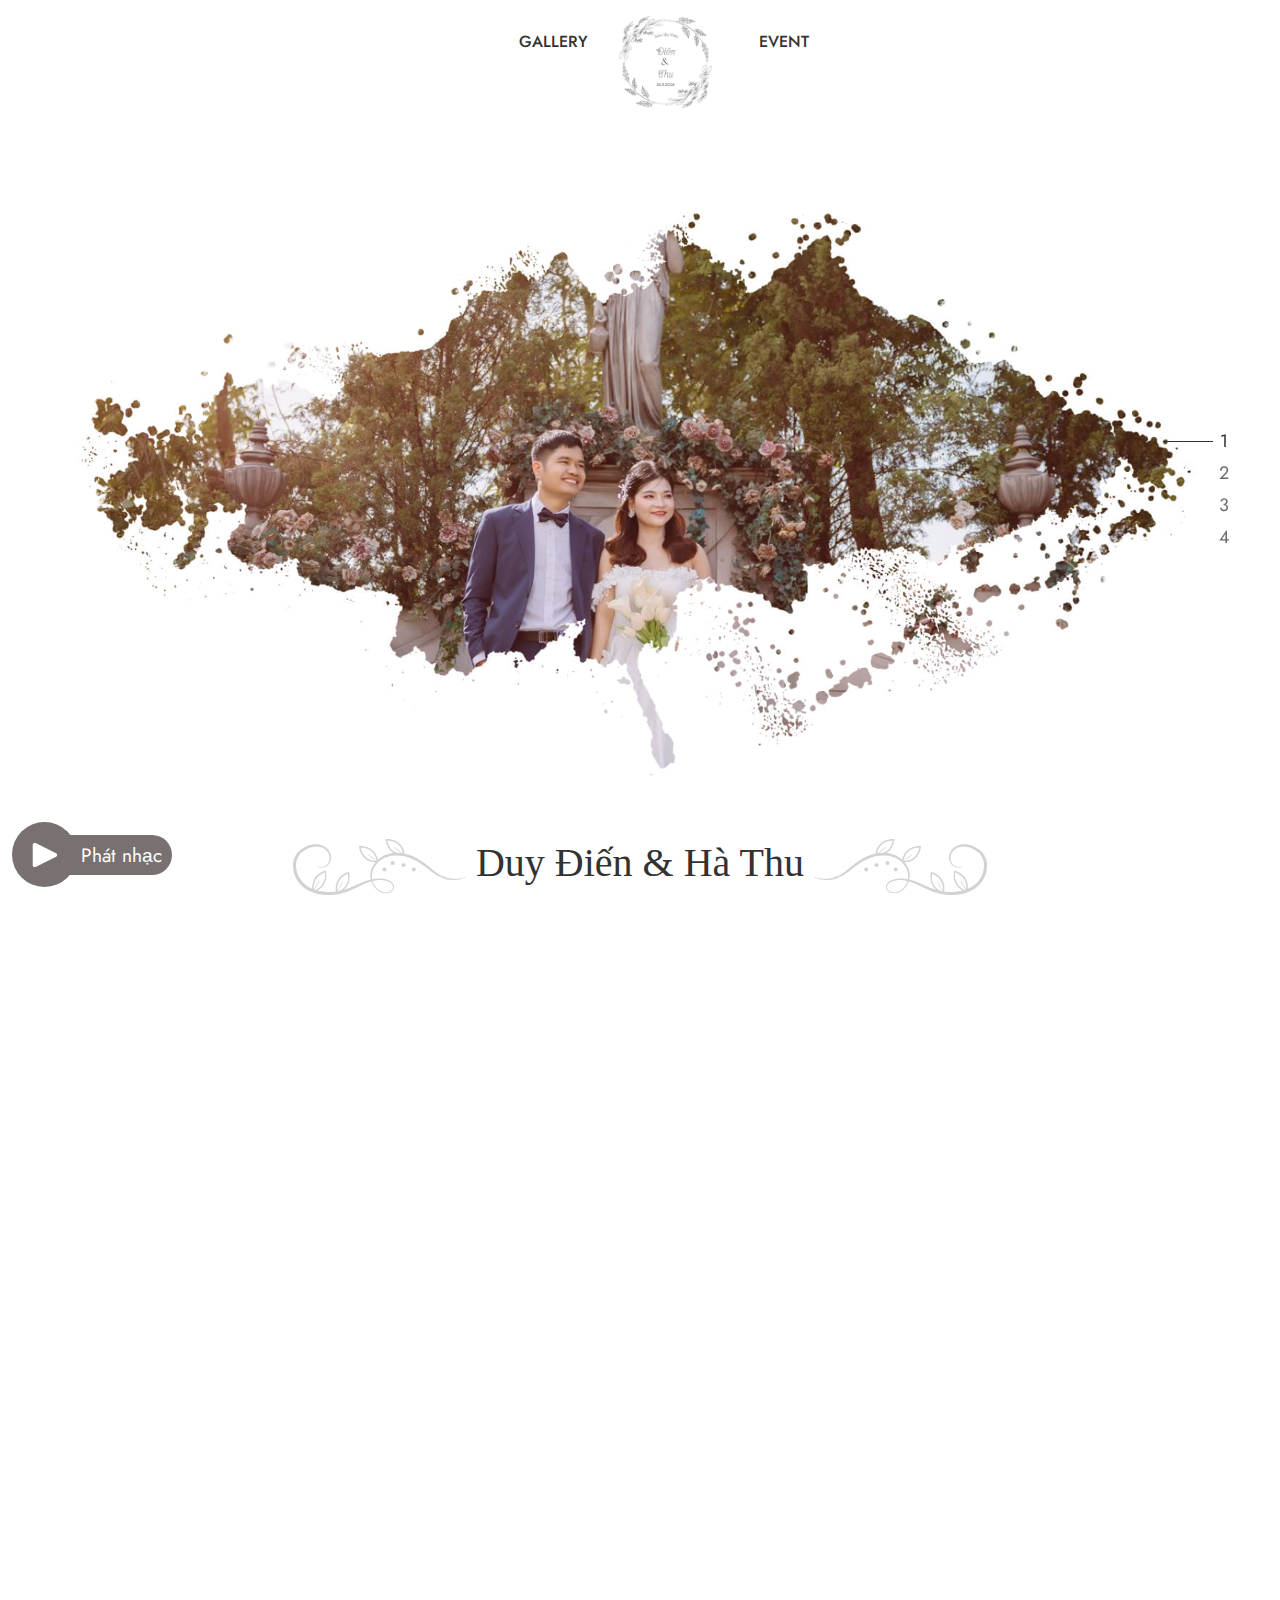
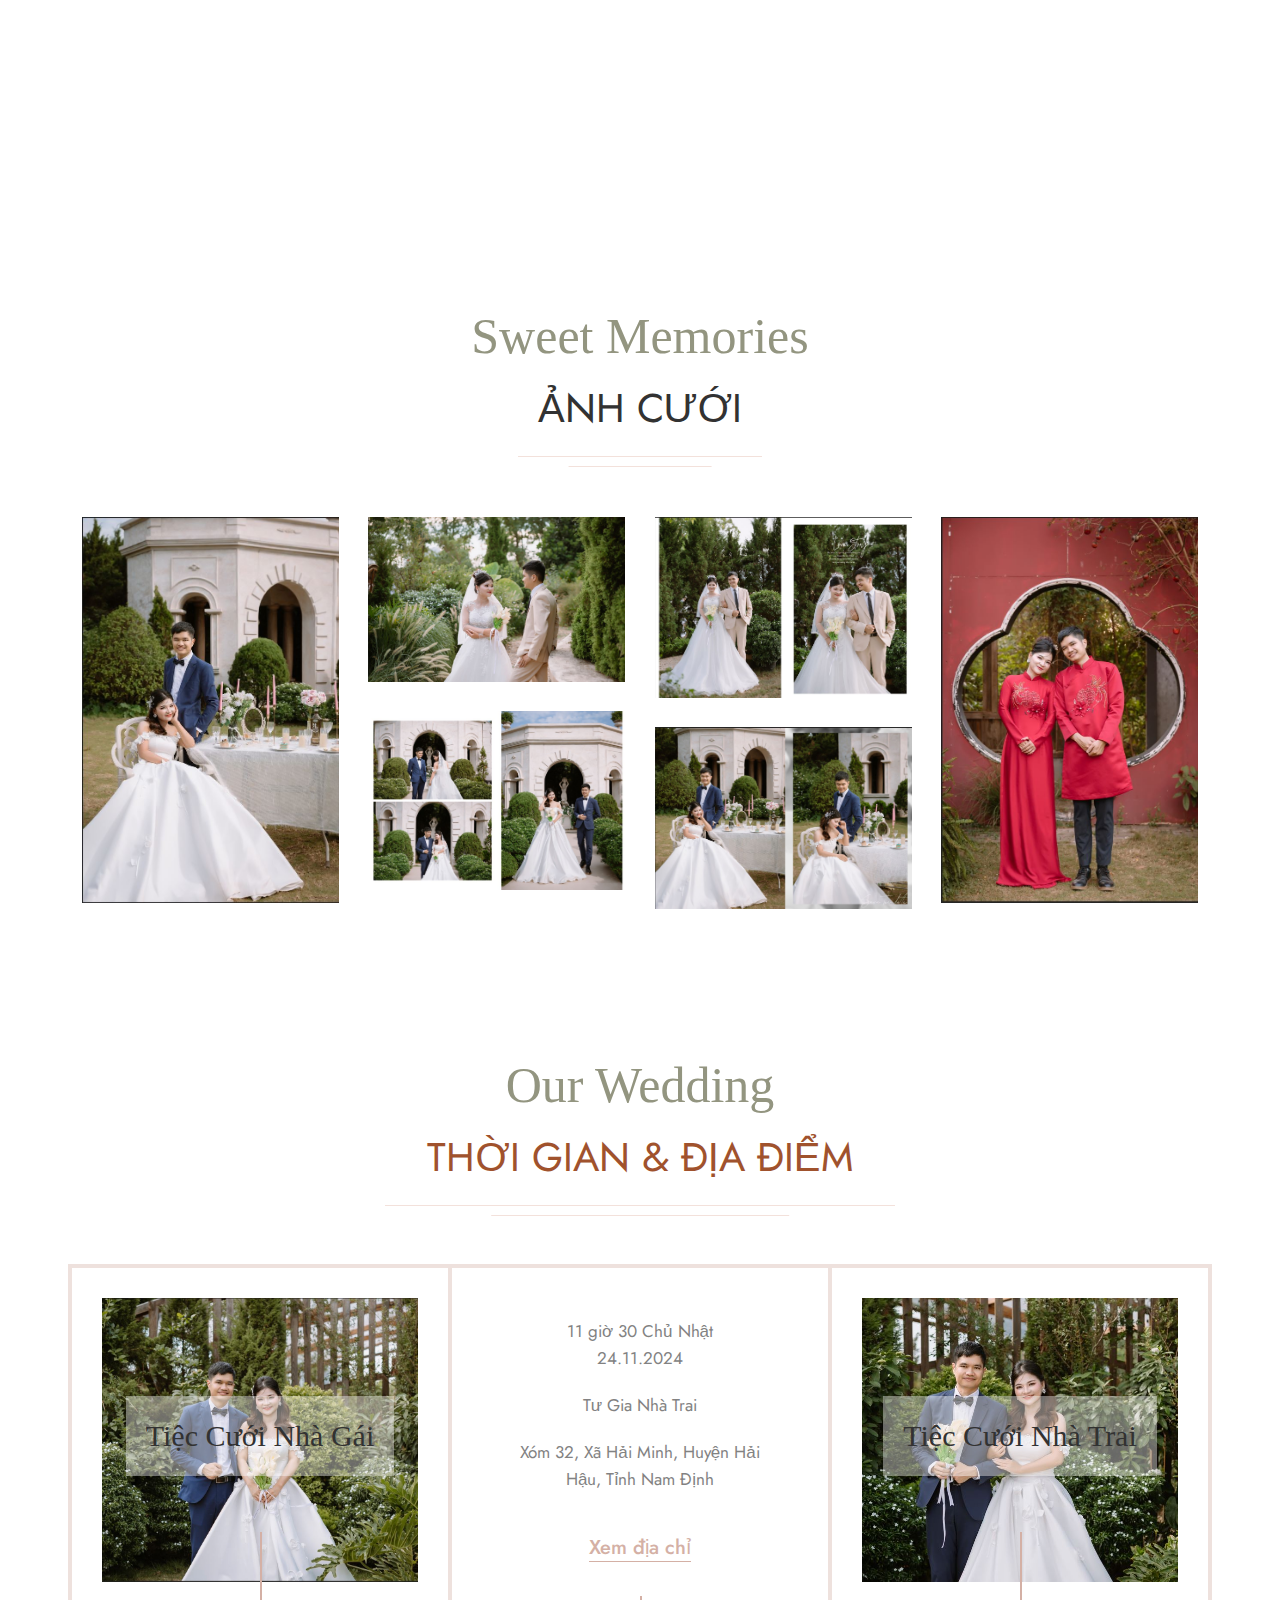
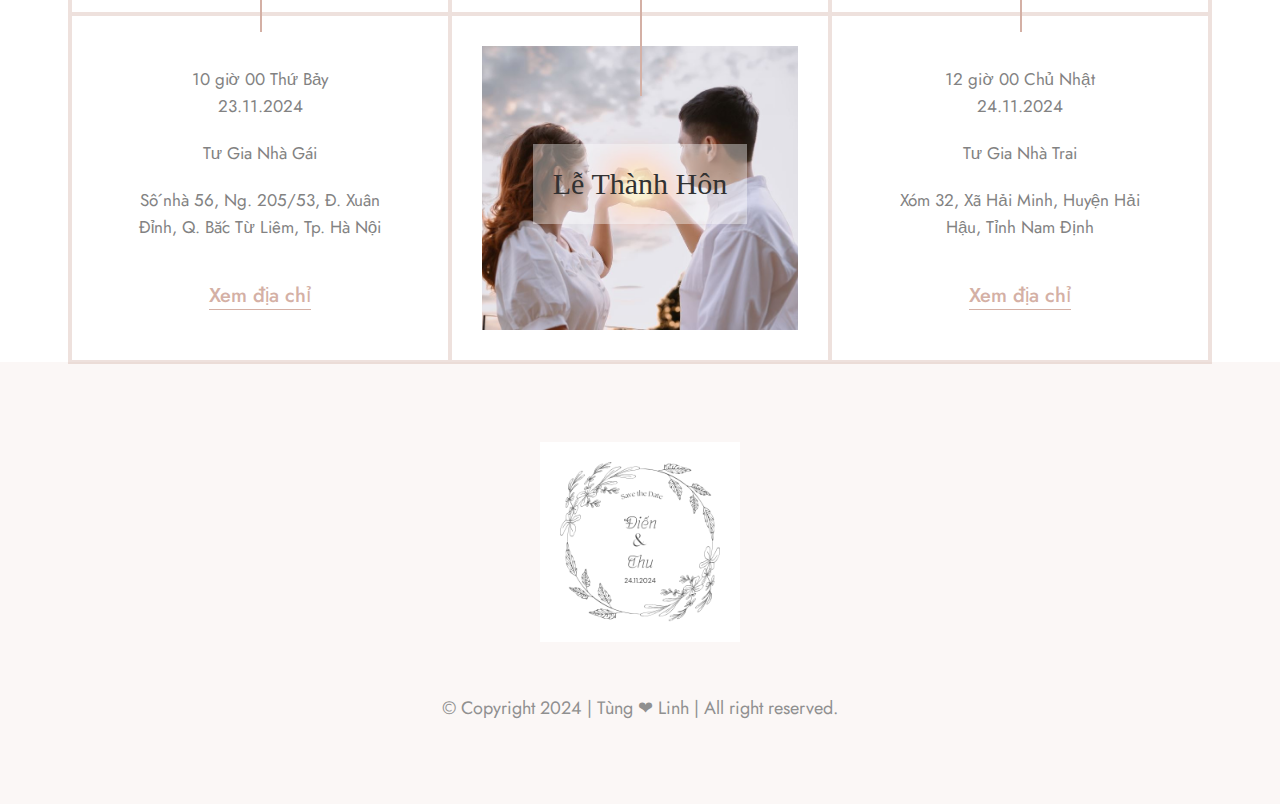
==== index.html @ 9685ce6e "first commit" ====
<!DOCTYPE html>
<html lang="en">
<head>
    <meta charset="utf-8">
    <meta http-equiv="X-UA-Compatible" content="IE=edge">
    <meta name="viewport" content="width=device-width, initial-scale=1">
    <link rel="shortcut icon" type="image/png" href="assets/images/favicon.png">
    <meta property="og:locale" content="vi_VN" />
    <meta property="og:type" content="article" />
    <meta property="og:title" content="Thu 💕 Điến" />
    <meta property="og:url" content="https://thudien.online" />
    <meta property="og:site_name" content="Thu 💕 Điến" />
    <meta property="og:image:width" content="400" />
    <meta property="og:image:height" content="400" />
    <title>Thu 💕 Điến</title>
    <link href="assets/css/themify-icons.css" rel="stylesheet">
    <link href="assets/css/font-awesome.min.css" rel="stylesheet">
    <link href="assets/css/flaticon.css" rel="stylesheet">
    <link href="assets/css/magnific-popup.css" rel="stylesheet">
    <link href="assets/css/bootstrap.min.css" rel="stylesheet">
    <link href="assets/css/animate.css" rel="stylesheet">
    <link href="assets/css/owl.carousel.css" rel="stylesheet">
    <link href="assets/css/owl.theme.css" rel="stylesheet">
    <link href="assets/css/slick.css" rel="stylesheet">
    <link href="assets/css/slick-theme.css" rel="stylesheet">
    <link href="assets/css/swiper.min.css" rel="stylesheet">
    <link href="assets/css/nice-select.css" rel="stylesheet">
    <link href="assets/css/owl.transitions.css" rel="stylesheet">
    <link href="assets/css/jquery.fancybox.css" rel="stylesheet">
    <link href="assets/css/odometer-theme-default.css" rel="stylesheet">
    <link href="assets/css/jquery-ui.css" rel="stylesheet">
    <link href="assets/sass/style.css" rel="stylesheet">
    <style>
        /* Thiết lập giao diện cho nút tạm dừng và play */
        .tdk-music {
            position: fixed;
            z-index: 99999;
            left: 0;
            bottom: 0;
            width: 90px;
            height: 90px;
        }
        .tdk-music svg {
            fill: white;
            position: absolute;
            top: calc(50% - 20px);
            left: calc(50% - 20px);
            width: 40px;
            height: 40px;
        }
        .tdk-bg-player {
            width: 65px;
            height: 65px;
            top: 12px;
            left: 12px;
            position: absolute;
            box-shadow: 0 0 0 0 #c31d1d;
            background-color: rgba(121, 113, 113, 1.0);
            border-radius: 50%;
            border: 2px solid transparent;
            transition: all .5s;
            transform-origin: 50% 50%;
        }
        .tdk-player-text {
            color: white;
            white-space: nowrap;
            position: absolute;
            top: 25px;
            left: 21px;
            height: 40px;
            line-height: 40px;
            background-color: rgba(121, 113, 113, 1.0);
            padding: 0 10px 0 60px;
            border-radius: 30px;
        }
        .tdk-music .tdk-icon-pause {
            display: none;
        }
        .tdk-music.playing .tdk-bg-player {
            animation: zoom 1.3s infinite;
        }
        .tdk-music.playing .tdk-icon-play {
            display: none;
        }
        .tdk-music.playing .tdk-icon-pause {
            display: inline;
        }

        @keyframes zoom {
            0% {
                transform: scale(0.9);
            }
            70% {
                transform: scale(1);
                box-shadow: 0 0 0 15px transparent;
            }
            100% {
                transform: scale(0.9);
                box-shadow: 0 0 0 0 transparent;
            }
        }
    </style>


    <!-- Nút tạm dừng và play là hình ảnh SVG -->
    <div class="tdk-music" onclick="toggleMusic()">
        <div class="tdk-bg-player"></div>
        <div class="tdk-player-text">Phát nhạc</div>
        <svg xmlns="http://www.w3.org/2000/svg" class="tdk-icon-play" width="26" height="26" viewBox="0 0 26 26">
            <path d="M20.208,11.857L6.902,5.26C6.499,5.057,6.018,5.079,5.634,5.312c-0.386,0.232-0.619,0.646-0.619,1.09V19.6 c0,0.443,0.233,0.856,0.619,1.089c0.208,0.126,0.444,0.19,0.683,0.19c0.201,0,0.401-0.046,0.586-0.138l13.306-6.599 c0.438-0.218,0.716-0.658,0.716-1.143S20.646,12.075,20.208,11.857z"></path>
        </svg>
        <svg xmlns="http://www.w3.org/2000/svg" class="tdk-icon-pause" width="26" height="26" viewBox="0 0 26 26">
            <path d="M 7 5 C 6.449 5 6 5.449 6 6 L 6 20 C 6 20.551 6.449 21 7 21 L 10 21 C 10.551 21 11 20.551 11 20 L 11 6 C 11 5.449 10.551 5 10 5 L 7 5 z M 16 5 C 15.449 5 15 5.449 15 6 L 15 20 C 15 20.551 15.449 21 16 21 L 19 21 C 19.551 21 20 20.551 20 20 L 20 6 C 20 5.449 19.551 5 19 5 L 16 5 z"></path>
        </svg>
    </div>

    <!-- Trình phát nhạc được ẩn -->
    <audio id="musicPlayer" loop="true" allow="autoplay" autoplay="true" src="https://bachlong-trading.com/wp-content/uploads/2024/05/EM-DONG-Y-I-DO-DUC-PHUC-x-911-x-KHAC-HUNG-1ST-LIVE-STAGE.mp3"></audio>

    <script>
        var musicPlayer = document.getElementById("musicPlayer");
        var playPauseButton = document.querySelector(".tdk-music");
        var isPlaying = false; // Ban đầu là không đang phát

        // Hàm để bật hoặc tạm dừng trình phát nhạc và thay đổi hình ảnh của nút
        function toggleMusic() {
            if (isPlaying) {
                musicPlayer.pause();
                playPauseButton.classList.remove("playing");
            } else {
                musicPlayer.play();
                playPauseButton.classList.add("playing");
            }
            isPlaying = !isPlaying; // Chuyển trạng thái đang phát hoặc tạm dừng
        }
    </script>
    <!-- <script>
        // Đặt hàm toggleMusic() vào hàm setTimeout() để chạy sau 3 giây
        setTimeout(function() {
            toggleMusic();
        }, 3000);
    </script> -->
</head>

<body>

    <!-- start page-wrapper -->
    <div class="page-wrapper">
        <!-- start preloader -->
        <div class="preloader">
            <div class="vertical-centered-box">
                <div class="content">
                    <div class="loader-circle"></div>
                    <div class="loader-line-mask">
                        <div class="loader-line"></div>
                    </div>
                    <img src="assets/images/preloader.svg" alt="">
                </div>
            </div>
        </div>
        <!-- end preloader -->
        <!-- Start header -->
        <header id="header">
            <div class="wpo-site-header wpo-header-style-1" id="sticky-header">
                <nav class="navigation navbar navbar-expand-lg navbar-light">
                    <div class="container-fluid">
                        <div class="row align-items-center">
                            <div class="col-md-5 col-5 d-lg-none d-block">
                                <div class="mobail-menu">
                                    <button type="button" class="navbar-toggler open-btn">
                                        <span class="sr-only">Toggle navigation</span>
                                        <span class="icon-bar first-angle"></span>
                                        <span class="icon-bar middle-angle"></span>
                                        <span class="icon-bar last-angle"></span>
                                    </button>
                                </div>
                            </div>
                            <div class="col-lg-2 col-md-6 col-6 d-lg-block d-none">
                                
                            </div>
                            <div class="col-md-7 col-7 d-lg-none dl-block">
                                <div class="navbar-header">
                                    <a class="navbar-brand" href="invitation.html"><img src="assets/images/logo.png" alt="Thu Điến Wedding"></a>
                                </div>
                            </div>
                            <div class="col-lg-8 col-md-1 col-1">
                                <div id="navbar" class="collapse navbar-collapse navigation-holder">
                                    <button class="menu-close"><i class="ti-close"></i></button>
                                    <ul class="nav navbar-nav mb-2 mb-lg-0">
                                        <li><a href="index.html#gallery">Gallery</a></li>
                                        <li><a href="index.html#event">Event</a></li>
                                        
                                    </ul>

                                </div><!-- end of nav-collapse -->
                            </div>
                        </div>
                    </div><!-- end of container -->
                </nav>
            </div>
        </header>
        <!-- end of header -->
        <!-- start of hero -->
        <section class="wpo-hero-slider wpo-hero-style-3">
            <h2 class="hidden">some</h2>
            <div class="swiper-container">
                <div class="swiper-wrapper">
                    <div class="swiper-slide">
                        <div class="slide-inner slide-bg-image" data-background="assets/images/slider/slide-1.jpg">
                        </div> <!-- end slide-inner -->
                    </div> <!-- end swiper-slide -->

                    <div class="swiper-slide">
                        <div class="slide-inner slide-bg-image" data-background="assets/images/slider/slide-2.jpg">
                        </div> <!-- end slide-inner -->
                    </div> <!-- end swiper-slide -->

                    <div class="swiper-slide">
                        <div class="slide-inner slide-bg-image" data-background="assets/images/slider/slide-3.jpg">
                        </div> <!-- end slide-inner -->
                    </div> <!-- end swiper-slide -->

                    <div class="swiper-slide">
                        <div class="slide-inner slide-bg-image" data-background="assets/images/slider/slide-4.jpg">
                        </div> <!-- end slide-inner -->
                    </div> <!-- end swiper-slide -->
                </div>
                <!-- end swiper-wrapper -->

                <!-- swipper controls -->
                <div class="swiper-pagination"></div>
            </div>
        </section>
        <!-- end of hero slider -->
        <!-- start wpo-wedding-date -->
        <section class="wpo-wedding-date">
            <div class="container">
                <h2 class="wow fadeInUp" data-wow-duration="1000ms">
                    <span class="shape-1"><img src="assets/images/slider/shape.png" alt=""></span>
                    Duy Điến & Hà Thu
                    <span class="shape-2"><img src="assets/images/slider/shape2.png" alt=""> </span>
                </h2>
                <p class="wow fadeInUp" data-wow-duration="1200ms">Hôn lễ được tổ chức vào ngày 24 tháng 11 năm 2024</p>
                <div class="row wow fadeInUp" data-wow-duration="1400ms">
                    <div class="col col-xs-12">
                        <div class="clock-grids">
                            <div id="clock" data-date="2024/11/24 11:00"></div>
                        </div>
                    </div>
                </div>
            </div> <!-- end container -->
        </section>
        <!-- end wpo-wedding-date -->
        <!-- start couple-section -->
        <section class="wpo-couple-section section-padding" id="couple">
            <div class="container">
                <div class="couple-area clearfix">
                    <div class="row align-items-center">
                        <div class="col col-md-5 col-12">
                            <div class="couple-item wow fadeInLeftSlow" data-wow-duration="1700ms">
                                <div class="couple-img">
                                    <img src="assets/images/couple/CoDau.JPG" alt="">
                                </div>
                                <div class="couple-text">
                                    <h3>Hà Thu</h3>                                    
                                </div>
                            </div>
                        </div>
                        <div class="col col-md-2 col-12">
                            <div class="middle-couple-shape wow fadeInUp" data-wow-duration="1000ms">
                                <div class="shape">
                                    <img src="assets/images/couple/shape.png" alt="">
                                </div>
                            </div>
                        </div>
                        <div class="col col-md-5 col-12">
                            <div class="couple-item wow fadeInRightSlow" data-wow-duration="1700ms">
                                <div class="couple-img">
                                    <img src="assets/images/couple/ChuRe.JPG" alt="">
                                </div>
                                <div class="couple-text">
                                    <h3>Duy Điến</h3>                                   
                                </div>
                            </div>
                        </div>
                    </div>
                </div>
            </div> <!-- end container -->
        </section>
        <!-- end couple-section -->
        
        <!-- end story-section -->
        <!-- start wpo-portfolio-section -->
        <section class="wpo-portfolio-section-s2 pb-0 section-padding" id="gallery">
            <div class="container">
                <div class="wpo-section-title">
                    <h4><a href="https://photos.app.goo.gl/itR26jXCSneDteoV9" style="color: #939580;">Sweet Memories</a></h4>
                    <h2>Ảnh cưới</h2>
                </div>
                <div class="sortable-gallery">
                    <div class="gallery-filters"></div>
                    <div class="row">
                        <div class="col-lg-12">
                            <div class="portfolio-grids gallery-container clearfix">
                                
                                <div class="grid">
                                    <div class="img-holder">
                                        <a href="assets/images/portfolio/5.jpg" class="fancybox"
                                            data-fancybox-group="gall-1">
                                            <img src="assets/images/portfolio/5.jpg" alt class="img img-responsive">
                                            <div class="hover-content">
                                                <i class="ti-plus"></i>
                                            </div>
                                        </a>
                                    </div>
                                </div>
                                <div class="grid">
                                    <div class="img-holder">
                                        <a href="assets/images/portfolio/6.jpg" class="fancybox"
                                            data-fancybox-group="gall-1">
                                            <img src="assets/images/portfolio/6.jpg" alt class="img img-responsive">
                                            <div class="hover-content">
                                                <i class="ti-plus"></i>
                                            </div>
                                        </a>
                                    </div>
                                </div>
                                <div class="grid">
                                    <div class="img-holder">
                                        <a href="assets/images/portfolio/7.jpg" class="fancybox"
                                            data-fancybox-group="gall-1">
                                            <img src="assets/images/portfolio/7.jpg" alt class="img img-responsive">
                                            <div class="hover-content">
                                                <i class="ti-plus"></i>
                                            </div>
                                        </a>
                                    </div>
                                </div>
                                <div class="grid">
                                    <div class="img-holder">
                                        <a href="assets/images/portfolio/r.jpg" class="fancybox"
                                            data-fancybox-group="gall-1">
                                            <img src="assets/images/portfolio/r.jpg" alt class="img img-responsive">
                                            <div class="hover-content">
                                                <i class="ti-plus"></i>
                                            </div>
                                        </a>
                                    </div>
                                </div>
                                <div class="grid">
                                    <div class="img-holder">
                                        <a href="assets/images/portfolio/8.jpg" class="fancybox"
                                            data-fancybox-group="gall-1">
                                            <img src="assets/images/portfolio/8.jpg" alt class="img img-responsive">
                                            <div class="hover-content">
                                                <i class="ti-plus"></i>
                                            </div>
                                        </a>
                                    </div>
                                </div>
                                <div class="grid">
                                    <div class="img-holder">
                                        <a href="assets/images/portfolio/9.jpg" class="fancybox"
                                            data-fancybox-group="gall-1">
                                            <img src="assets/images/portfolio/9.jpg" alt class="img img-responsive">
                                            <div class="hover-content">
                                                <i class="ti-plus"></i>
                                            </div>
                                        </a>
                                    </div>
                                </div>                                
                            </div>
                        </div>
                    </div>
                </div>
                
            </div> <!-- end container -->
        </section>
        <!-- end wpo-portfolio-section -->


        <!-- start wpo-event-section -->
        <section class="wpo-event-section section-padding pb-0" id="event">
            <div class="container">
                <div class="wpo-section-title">
                    <h4>Our Wedding</h4>
                    <h2><a href="invitation.html" style="color: sienna;">Thời gian & địa điểm</a></h2>
                </div>
                <div class="wpo-event-wrap">
                    <div class="row">
                        <div class="col col-lg-4 col-md-6 col-12">
                            <div class="wpo-event-item">
                                <div class="wpo-event-img">
                                    <img src="assets/images/event/1.jpg" alt="">
                                    <div class="title"><h2>Tiệc Cưới Nhà Gái</h2></div>
                                </div>
                                <div class="wpo-event-text">
                                    <ul>
                                        <li>10 giờ 00 Thứ Bảy <br/> 23.11.2024</li>
                                        <li>Tư Gia Nhà Gái</li>
                                        <li>Số nhà 56, Ng. 205/53, Đ. Xuân Đỉnh, Q. Bắc Từ Liêm, Tp. Hà Nội</li>
                                        <li> <a target="_blank" href="https://maps.app.goo.gl/LN4hfwJbfRdn2rP87">Xem địa chỉ</a></li>
                                    </ul>
                                </div>
                            </div>
                        </div>
                        <div class="col col-lg-4 col-md-6 col-12">
                            <div class="wpo-event-item">
                                <div class="wpo-event-img">
                                    <img src="assets/images/event/2.jpg" alt="">
                                    <div class="title"><h2>Lễ Thành Hôn</h2></div>
                                </div>
                                <div class="wpo-event-text">
                                    <ul>
                                        <li>11 giờ 30 Chủ Nhật 
                                            <br/>24.11.2024</li>
                                        <li>Tư Gia Nhà Trai</li>
                                        <li>Xóm 32, Xã Hải Minh, Huyện Hải Hậu, Tỉnh Nam Định</li> 
                                        <li> <a target="_blank"
                                                href="https://maps.app.goo.gl/AHfvJBQJt8uPPumu7">Xem địa chỉ</a></li>
                                    </ul>
                                </div>
                            </div>
                        </div>
                        <div class="col col-lg-4 col-md-6 col-12">
                            <div class="wpo-event-item">
                                <div class="wpo-event-img">
                                    <img src="assets/images/event/3.jpg" alt="">
                                    <div class="title"><h2>Tiệc Cưới Nhà Trai</h2></div>
                                </div>
                                <div class="wpo-event-text">
                                    <ul>
                                        <li>12 giờ 00 Chủ Nhật 
                                            <br/>24.11.2024</li>
                                        <li>Tư Gia Nhà Trai</li>
                                        <li>Xóm 32, Xã Hải Minh, Huyện Hải Hậu, Tỉnh Nam Định</li> 
                                        <li> <a target="_blank"
                                                href="https://maps.app.goo.gl/AHfvJBQJt8uPPumu7">Xem địa chỉ</a></li>
                                    </ul>
                                </div>
                            </div>
                        </div>
                    </div>
                </div>

            </div> <!-- end container -->
        </section>
        <!-- wpo-site-footer start -->
        <div class="wpo-site-footer text-center">
            <div class="container">
                <div class="row">
                    <div class="col-12">
                        <div class="footer-image">
                            <a class="logo" href="index.html"><img src="assets/images/logo.png" alt="" style="max-width: 200px;"></a>
                        </div>
                    </div>
                    
                    <div class="col-12">
                        <div class="copyright">
                            <p>© Copyright 2024 | <a href="index.html">Tùng ❤ Linh</a> | All right reserved.</p>
                        </div>
                    </div>
                </div>
            </div>
        </div>
        <!-- wpo-site-footer end -->
    </div>
    <!-- end of page-wrapper -->
    <div class="snowflakes" aria-hidden="true">
        <div class="snowflake" style="font-size: 15px;">♥️</div>
        <div class="snowflake">❅</div>
        <div class="snowflake" style="font-size: 10px;">♥️ </div>
        <div class="snowflake">❅</div>
        <div class="snowflake" style="font-size: 16px;">♥️</div>
        <div class="snowflake" style="font-size: 22px;">♥️</div>
        <div class="snowflake" style="font-size: 18px;">♥️</div>
        <div class="snowflake" style="font-size: 20px;">♥️</div>
        <div class="snowflake" style="font-size: 16px;">♥️</div>
        <div class="snowflake" style="font-size: 20px;">♥️</div>
        </div>
        <style>
          @-webkit-keyframes snowflakes-fall {
            0% {top:-10%}
            100% {top:100%}
          }
          @-webkit-keyframes snowflakes-shake {
            0%,100% {-webkit-transform:translateX(0);transform:translateX(0)}
            50% {-webkit-transform:translateX(80px);transform:translateX(80px)}
          }
          @keyframes snowflakes-fall {
            0% {top:-10%}
            100% {top:100%}
          }
          @keyframes snowflakes-shake {
            0%,100%{ transform:translateX(0)}
            50% {transform:translateX(80px)}
          }
          .snowflake {
            color: #fff;
            font-size: 1em;
            font-family: Arial, sans-serif;
            text-shadow: 0 0 5px #000;
            position:fixed;
            top:-10%;
            z-index:9999;
            -webkit-user-select:none;
            -moz-user-select:none;
            -ms-user-select:none;
            user-select:none;
            cursor:default;
            -webkit-animation-name:snowflakes-fall,snowflakes-shake;
            -webkit-animation-duration:10s,3s;
            -webkit-animation-timing-function:linear,ease-in-out;
            -webkit-animation-iteration-count:infinite,infinite;
            -webkit-animation-play-state:running,running;
            animation-name:snowflakes-fall,snowflakes-shake;
            animation-duration:10s,3s;
            animation-timing-function:linear,ease-in-out;
            animation-iteration-count:infinite,infinite;
            animation-play-state:running,running;
          }
          .snowflake:nth-of-type(0){
            left:1%;-webkit-animation-delay:0s,0s;animation-delay:0s,0s
          }
          .snowflake:nth-of-type(1){
            left:10%;-webkit-animation-delay:1s,1s;animation-delay:1s,1s
          }
          .snowflake:nth-of-type(2){
            left:20%;-webkit-animation-delay:6s,.5s;animation-delay:6s,.5s
          }
          .snowflake:nth-of-type(3){
            left:30%;-webkit-animation-delay:4s,2s;animation-delay:4s,2s
          }
          .snowflake:nth-of-type(4){
            left:40%;-webkit-animation-delay:2s,2s;animation-delay:2s,2s
          }
          .snowflake:nth-of-type(5){
            left:50%;-webkit-animation-delay:8s,3s;animation-delay:8s,3s
          }
          .snowflake:nth-of-type(6){
            left:60%;-webkit-animation-delay:6s,2s;animation-delay:6s,2s
          }
          .snowflake:nth-of-type(7){
            left:70%;-webkit-animation-delay:2.5s,1s;animation-delay:2.5s,1s
          }
          .snowflake:nth-of-type(8){
            left:80%;-webkit-animation-delay:1s,0s;animation-delay:1s,0s
          }
          .snowflake:nth-of-type(9){
            left:90%;-webkit-animation-delay:3s,1.5s;animation-delay:3s,1.5s
          }
          .snowflake:nth-of-type(10){
            left:25%;-webkit-animation-delay:2s,0s;animation-delay:2s,0s
          }
          .snowflake:nth-of-type(11){
            left:65%;-webkit-animation-delay:4s,2.5s;animation-delay:4s,2.5s
          }
        </style></div>
    <!-- All JavaScript files
    ================================================== -->
    <script src="assets/js/jquery.min.js"></script>
    <script src="assets/js/bootstrap.bundle.min.js"></script>
    <!-- Plugins for this template -->
    <script src="assets/js/modernizr.custom.js"></script>
    <script src="assets/js/jquery.dlmenu.js"></script>
    <script src="assets/js/jquery-plugin-collection.js"></script>
    <!-- Custom script for this template -->
    <script src="assets/js/script.js"></script>

</body>


</html>
---- assets/css/themify-icons.css ----
@font-face {
	font-family: 'themify';
	src:url('../fonts/themify9f24.eot?-fvbane');
	src:url('../fonts/themifyd41d.eot?') format('embedded-opentype'),
		url('../fonts/themify9f24.woff?-fvbane') format('woff'),
		url('../fonts/themify9f24.ttf?-fvbane') format('truetype'),
		url('../fonts/themify9f24.svg?-fvbane') format('svg');
	font-weight: normal;
	font-style: normal;
}

[class^="ti-"], [class*=" ti-"] {
	font-family: 'themify';
	speak: none;
	font-style: normal;
	font-weight: normal;
	font-variant: normal;
	text-transform: none;
	line-height: 1;

	/* Better Font Rendering =========== */
	-webkit-font-smoothing: antialiased;
	-moz-osx-font-smoothing: grayscale;
}

.ti-wand:before {
	content: "\e600";
}
.ti-volume:before {
	content: "\e601";
}
.ti-user:before {
	content: "\e602";
}
.ti-unlock:before {
	content: "\e603";
}
.ti-unlink:before {
	content: "\e604";
}
.ti-trash:before {
	content: "\e605";
}
.ti-thought:before {
	content: "\e606";
}
.ti-target:before {
	content: "\e607";
}
.ti-tag:before {
	content: "\e608";
}
.ti-tablet:before {
	content: "\e609";
}
.ti-star:before {
	content: "\e60a";
}
.ti-spray:before {
	content: "\e60b";
}
.ti-signal:before {
	content: "\e60c";
}
.ti-shopping-cart:before {
	content: "\e60d";
}
.ti-shopping-cart-full:before {
	content: "\e60e";
}
.ti-settings:before {
	content: "\e60f";
}
.ti-search:before {
	content: "\e610";
}
.ti-zoom-in:before {
	content: "\e611";
}
.ti-zoom-out:before {
	content: "\e612";
}
.ti-cut:before {
	content: "\e613";
}
.ti-ruler:before {
	content: "\e614";
}
.ti-ruler-pencil:before {
	content: "\e615";
}
.ti-ruler-alt:before {
	content: "\e616";
}
.ti-bookmark:before {
	content: "\e617";
}
.ti-bookmark-alt:before {
	content: "\e618";
}
.ti-reload:before {
	content: "\e619";
}
.ti-plus:before {
	content: "\e61a";
}
.ti-pin:before {
	content: "\e61b";
}
.ti-pencil:before {
	content: "\e61c";
}
.ti-pencil-alt:before {
	content: "\e61d";
}
.ti-paint-roller:before {
	content: "\e61e";
}
.ti-paint-bucket:before {
	content: "\e61f";
}
.ti-na:before {
	content: "\e620";
}
.ti-mobile:before {
	content: "\e621";
}
.ti-minus:before {
	content: "\e622";
}
.ti-medall:before {
	content: "\e623";
}
.ti-medall-alt:before {
	content: "\e624";
}
.ti-marker:before {
	content: "\e625";
}
.ti-marker-alt:before {
	content: "\e626";
}
.ti-arrow-up:before {
	content: "\e627";
}
.ti-arrow-right:before {
	content: "\e628";
}
.ti-arrow-left:before {
	content: "\e629";
}
.ti-arrow-down:before {
	content: "\e62a";
}
.ti-lock:before {
	content: "\e62b";
}
.ti-location-arrow:before {
	content: "\e62c";
}
.ti-link:before {
	content: "\e62d";
}
.ti-layout:before {
	content: "\e62e";
}
.ti-layers:before {
	content: "\e62f";
}
.ti-layers-alt:before {
	content: "\e630";
}
.ti-key:before {
	content: "\e631";
}
.ti-import:before {
	content: "\e632";
}
.ti-image:before {
	content: "\e633";
}
.ti-heart:before {
	content: "\e634";
}
.ti-heart-broken:before {
	content: "\e635";
}
.ti-hand-stop:before {
	content: "\e636";
}
.ti-hand-open:before {
	content: "\e637";
}
.ti-hand-drag:before {
	content: "\e638";
}
.ti-folder:before {
	content: "\e639";
}
.ti-flag:before {
	content: "\e63a";
}
.ti-flag-alt:before {
	content: "\e63b";
}
.ti-flag-alt-2:before {
	content: "\e63c";
}
.ti-eye:before {
	content: "\e63d";
}
.ti-export:before {
	content: "\e63e";
}
.ti-exchange-vertical:before {
	content: "\e63f";
}
.ti-desktop:before {
	content: "\e640";
}
.ti-cup:before {
	content: "\e641";
}
.ti-crown:before {
	content: "\e642";
}
.ti-comments:before {
	content: "\e643";
}
.ti-comment:before {
	content: "\e644";
}
.ti-comment-alt:before {
	content: "\e645";
}
.ti-close:before {
	content: "\e646";
}
.ti-clip:before {
	content: "\e647";
}
.ti-angle-up:before {
	content: "\e648";
}
.ti-angle-right:before {
	content: "\e649";
}
.ti-angle-left:before {
	content: "\e64a";
}
.ti-angle-down:before {
	content: "\e64b";
}
.ti-check:before {
	content: "\e64c";
}
.ti-check-box:before {
	content: "\e64d";
}
.ti-camera:before {
	content: "\e64e";
}
.ti-announcement:before {
	content: "\e64f";
}
.ti-brush:before {
	content: "\e650";
}
.ti-briefcase:before {
	content: "\e651";
}
.ti-bolt:before {
	content: "\e652";
}
.ti-bolt-alt:before {
	content: "\e653";
}
.ti-blackboard:before {
	content: "\e654";
}
.ti-bag:before {
	content: "\e655";
}
.ti-move:before {
	content: "\e656";
}
.ti-arrows-vertical:before {
	content: "\e657";
}
.ti-arrows-horizontal:before {
	content: "\e658";
}
.ti-fullscreen:before {
	content: "\e659";
}
.ti-arrow-top-right:before {
	content: "\e65a";
}
.ti-arrow-top-left:before {
	content: "\e65b";
}
.ti-arrow-circle-up:before {
	content: "\e65c";
}
.ti-arrow-circle-right:before {
	content: "\e65d";
}
.ti-arrow-circle-left:before {
	content: "\e65e";
}
.ti-arrow-circle-down:before {
	content: "\e65f";
}
.ti-angle-double-up:before {
	content: "\e660";
}
.ti-angle-double-right:before {
	content: "\e661";
}
.ti-angle-double-left:before {
	content: "\e662";
}
.ti-angle-double-down:before {
	content: "\e663";
}
.ti-zip:before {
	content: "\e664";
}
.ti-world:before {
	content: "\e665";
}
.ti-wheelchair:before {
	content: "\e666";
}
.ti-view-list:before {
	content: "\e667";
}
.ti-view-list-alt:before {
	content: "\e668";
}
.ti-view-grid:before {
	content: "\e669";
}
.ti-uppercase:before {
	content: "\e66a";
}
.ti-upload:before {
	content: "\e66b";
}
.ti-underline:before {
	content: "\e66c";
}
.ti-truck:before {
	content: "\e66d";
}
.ti-timer:before {
	content: "\e66e";
}
.ti-ticket:before {
	content: "\e66f";
}
.ti-thumb-up:before {
	content: "\e670";
}
.ti-thumb-down:before {
	content: "\e671";
}
.ti-text:before {
	content: "\e672";
}
.ti-stats-up:before {
	content: "\e673";
}
.ti-stats-down:before {
	content: "\e674";
}
.ti-split-v:before {
	content: "\e675";
}
.ti-split-h:before {
	content: "\e676";
}
.ti-smallcap:before {
	content: "\e677";
}
.ti-shine:before {
	content: "\e678";
}
.ti-shift-right:before {
	content: "\e679";
}
.ti-shift-left:before {
	content: "\e67a";
}
.ti-shield:before {
	content: "\e67b";
}
.ti-notepad:before {
	content: "\e67c";
}
.ti-server:before {
	content: "\e67d";
}
.ti-quote-right:before {
	content: "\e67e";
}
.ti-quote-left:before {
	content: "\e67f";
}
.ti-pulse:before {
	content: "\e680";
}
.ti-printer:before {
	content: "\e681";
}
.ti-power-off:before {
	content: "\e682";
}
.ti-plug:before {
	content: "\e683";
}
.ti-pie-chart:before {
	content: "\e684";
}
.ti-paragraph:before {
	content: "\e685";
}
.ti-panel:before {
	content: "\e686";
}
.ti-package:before {
	content: "\e687";
}
.ti-music:before {
	content: "\e688";
}
.ti-music-alt:before {
	content: "\e689";
}
.ti-mouse:before {
	content: "\e68a";
}
.ti-mouse-alt:before {
	content: "\e68b";
}
.ti-money:before {
	content: "\e68c";
}
.ti-microphone:before {
	content: "\e68d";
}
.ti-menu:before {
	content: "\e68e";
}
.ti-menu-alt:before {
	content: "\e68f";
}
.ti-map:before {
	content: "\e690";
}
.ti-map-alt:before {
	content: "\e691";
}
.ti-loop:before {
	content: "\e692";
}
.ti-location-pin:before {
	content: "\e693";
}
.ti-list:before {
	content: "\e694";
}
.ti-light-bulb:before {
	content: "\e695";
}
.ti-Italic:before {
	content: "\e696";
}
.ti-info:before {
	content: "\e697";
}
.ti-infinite:before {
	content: "\e698";
}
.ti-id-badge:before {
	content: "\e699";
}
.ti-hummer:before {
	content: "\e69a";
}
.ti-home:before {
	content: "\e69b";
}
.ti-help:before {
	content: "\e69c";
}
.ti-headphone:before {
	content: "\e69d";
}
.ti-harddrives:before {
	content: "\e69e";
}
.ti-harddrive:before {
	content: "\e69f";
}
.ti-gift:before {
	content: "\e6a0";
}
.ti-game:before {
	content: "\e6a1";
}
.ti-filter:before {
	content: "\e6a2";
}
.ti-files:before {
	content: "\e6a3";
}
.ti-file:before {
	content: "\e6a4";
}
.ti-eraser:before {
	content: "\e6a5";
}
.ti-envelope:before {
	content: "\e6a6";
}
.ti-download:before {
	content: "\e6a7";
}
.ti-direction:before {
	content: "\e6a8";
}
.ti-direction-alt:before {
	content: "\e6a9";
}
.ti-dashboard:before {
	content: "\e6aa";
}
.ti-control-stop:before {
	content: "\e6ab";
}
.ti-control-shuffle:before {
	content: "\e6ac";
}
.ti-control-play:before {
	content: "\e6ad";
}
.ti-control-pause:before {
	content: "\e6ae";
}
.ti-control-forward:before {
	content: "\e6af";
}
.ti-control-backward:before {
	content: "\e6b0";
}
.ti-cloud:before {
	content: "\e6b1";
}
.ti-cloud-up:before {
	content: "\e6b2";
}
.ti-cloud-down:before {
	content: "\e6b3";
}
.ti-clipboard:before {
	content: "\e6b4";
}
.ti-car:before {
	content: "\e6b5";
}
.ti-calendar:before {
	content: "\e6b6";
}
.ti-book:before {
	content: "\e6b7";
}
.ti-bell:before {
	content: "\e6b8";
}
.ti-basketball:before {
	content: "\e6b9";
}
.ti-bar-chart:before {
	content: "\e6ba";
}
.ti-bar-chart-alt:before {
	content: "\e6bb";
}
.ti-back-right:before {
	content: "\e6bc";
}
.ti-back-left:before {
	content: "\e6bd";
}
.ti-arrows-corner:before {
	content: "\e6be";
}
.ti-archive:before {
	content: "\e6bf";
}
.ti-anchor:before {
	content: "\e6c0";
}
.ti-align-right:before {
	content: "\e6c1";
}
.ti-align-left:before {
	content: "\e6c2";
}
.ti-align-justify:before {
	content: "\e6c3";
}
.ti-align-center:before {
	content: "\e6c4";
}
.ti-alert:before {
	content: "\e6c5";
}
.ti-alarm-clock:before {
	content: "\e6c6";
}
.ti-agenda:before {
	content: "\e6c7";
}
.ti-write:before {
	content: "\e6c8";
}
.ti-window:before {
	content: "\e6c9";
}
.ti-widgetized:before {
	content: "\e6ca";
}
.ti-widget:before {
	content: "\e6cb";
}
.ti-widget-alt:before {
	content: "\e6cc";
}
.ti-wallet:before {
	content: "\e6cd";
}
.ti-video-clapper:before {
	content: "\e6ce";
}
.ti-video-camera:before {
	content: "\e6cf";
}
.ti-vector:before {
	content: "\e6d0";
}
.ti-themify-logo:before {
	content: "\e6d1";
}
.ti-themify-favicon:before {
	content: "\e6d2";
}
.ti-themify-favicon-alt:before {
	content: "\e6d3";
}
.ti-support:before {
	content: "\e6d4";
}
.ti-stamp:before {
	content: "\e6d5";
}
.ti-split-v-alt:before {
	content: "\e6d6";
}
.ti-slice:before {
	content: "\e6d7";
}
.ti-shortcode:before {
	content: "\e6d8";
}
.ti-shift-right-alt:before {
	content: "\e6d9";
}
.ti-shift-left-alt:before {
	content: "\e6da";
}
.ti-ruler-alt-2:before {
	content: "\e6db";
}
.ti-receipt:before {
	content: "\e6dc";
}
.ti-pin2:before {
	content: "\e6dd";
}
.ti-pin-alt:before {
	content: "\e6de";
}
.ti-pencil-alt2:before {
	content: "\e6df";
}
.ti-palette:before {
	content: "\e6e0";
}
.ti-more:before {
	content: "\e6e1";
}
.ti-more-alt:before {
	content: "\e6e2";
}
.ti-microphone-alt:before {
	content: "\e6e3";
}
.ti-magnet:before {
	content: "\e6e4";
}
.ti-line-double:before {
	content: "\e6e5";
}
.ti-line-dotted:before {
	content: "\e6e6";
}
.ti-line-dashed:before {
	content: "\e6e7";
}
.ti-layout-width-full:before {
	content: "\e6e8";
}
.ti-layout-width-default:before {
	content: "\e6e9";
}
.ti-layout-width-default-alt:before {
	content: "\e6ea";
}
.ti-layout-tab:before {
	content: "\e6eb";
}
.ti-layout-tab-window:before {
	content: "\e6ec";
}
.ti-layout-tab-v:before {
	content: "\e6ed";
}
.ti-layout-tab-min:before {
	content: "\e6ee";
}
.ti-layout-slider:before {
	content: "\e6ef";
}
.ti-layout-slider-alt:before {
	content: "\e6f0";
}
.ti-layout-sidebar-right:before {
	content: "\e6f1";
}
.ti-layout-sidebar-none:before {
	content: "\e6f2";
}
.ti-layout-sidebar-left:before {
	content: "\e6f3";
}
.ti-layout-placeholder:before {
	content: "\e6f4";
}
.ti-layout-menu:before {
	content: "\e6f5";
}
.ti-layout-menu-v:before {
	content: "\e6f6";
}
.ti-layout-menu-separated:before {
	content: "\e6f7";
}
.ti-layout-menu-full:before {
	content: "\e6f8";
}
.ti-layout-media-right-alt:before {
	content: "\e6f9";
}
.ti-layout-media-right:before {
	content: "\e6fa";
}
.ti-layout-media-overlay:before {
	content: "\e6fb";
}
.ti-layout-media-overlay-alt:before {
	content: "\e6fc";
}
.ti-layout-media-overlay-alt-2:before {
	content: "\e6fd";
}
.ti-layout-media-left-alt:before {
	content: "\e6fe";
}
.ti-layout-media-left:before {
	content: "\e6ff";
}
.ti-layout-media-center-alt:before {
	content: "\e700";
}
.ti-layout-media-center:before {
	content: "\e701";
}
.ti-layout-list-thumb:before {
	content: "\e702";
}
.ti-layout-list-thumb-alt:before {
	content: "\e703";
}
.ti-layout-list-post:before {
	content: "\e704";
}
.ti-layout-list-large-image:before {
	content: "\e705";
}
.ti-layout-line-solid:before {
	content: "\e706";
}
.ti-layout-grid4:before {
	content: "\e707";
}
.ti-layout-grid3:before {
	content: "\e708";
}
.ti-layout-grid2:before {
	content: "\e709";
}
.ti-layout-grid2-thumb:before {
	content: "\e70a";
}
.ti-layout-cta-right:before {
	content: "\e70b";
}
.ti-layout-cta-left:before {
	content: "\e70c";
}
.ti-layout-cta-center:before {
	content: "\e70d";
}
.ti-layout-cta-btn-right:before {
	content: "\e70e";
}
.ti-layout-cta-btn-left:before {
	content: "\e70f";
}
.ti-layout-column4:before {
	content: "\e710";
}
.ti-layout-column3:before {
	content: "\e711";
}
.ti-layout-column2:before {
	content: "\e712";
}
.ti-layout-accordion-separated:before {
	content: "\e713";
}
.ti-layout-accordion-merged:before {
	content: "\e714";
}
.ti-layout-accordion-list:before {
	content: "\e715";
}
.ti-ink-pen:before {
	content: "\e716";
}
.ti-info-alt:before {
	content: "\e717";
}
.ti-help-alt:before {
	content: "\e718";
}
.ti-headphone-alt:before {
	content: "\e719";
}
.ti-hand-point-up:before {
	content: "\e71a";
}
.ti-hand-point-right:before {
	content: "\e71b";
}
.ti-hand-point-left:before {
	content: "\e71c";
}
.ti-hand-point-down:before {
	content: "\e71d";
}
.ti-gallery:before {
	content: "\e71e";
}
.ti-face-smile:before {
	content: "\e71f";
}
.ti-face-sad:before {
	content: "\e720";
}
.ti-credit-card:before {
	content: "\e721";
}
.ti-control-skip-forward:before {
	content: "\e722";
}
.ti-control-skip-backward:before {
	content: "\e723";
}
.ti-control-record:before {
	content: "\e724";
}
.ti-control-eject:before {
	content: "\e725";
}
.ti-comments-smiley:before {
	content: "\e726";
}
.ti-brush-alt:before {
	content: "\e727";
}
.ti-youtube:before {
	content: "\e728";
}
.ti-vimeo:before {
	content: "\e729";
}
.ti-twitter:before {
	content: "\e72a";
}
.ti-time:before {
	content: "\e72b";
}
.ti-tumblr:before {
	content: "\e72c";
}
.ti-skype:before {
	content: "\e72d";
}
.ti-share:before {
	content: "\e72e";
}
.ti-share-alt:before {
	content: "\e72f";
}
.ti-rocket:before {
	content: "\e730";
}
.ti-pinterest:before {
	content: "\e731";
}
.ti-new-window:before {
	content: "\e732";
}
.ti-microsoft:before {
	content: "\e733";
}
.ti-list-ol:before {
	content: "\e734";
}
.ti-linkedin:before {
	content: "\e735";
}
.ti-layout-sidebar-2:before {
	content: "\e736";
}
.ti-layout-grid4-alt:before {
	content: "\e737";
}
.ti-layout-grid3-alt:before {
	content: "\e738";
}
.ti-layout-grid2-alt:before {
	content: "\e739";
}
.ti-layout-column4-alt:before {
	content: "\e73a";
}
.ti-layout-column3-alt:before {
	content: "\e73b";
}
.ti-layout-column2-alt:before {
	content: "\e73c";
}
.ti-instagram:before {
	content: "\e73d";
}
.ti-google:before {
	content: "\e73e";
}
.ti-github:before {
	content: "\e73f";
}
.ti-flickr:before {
	content: "\e740";
}
.ti-facebook:before {
	content: "\e741";
}
.ti-dropbox:before {
	content: "\e742";
}
.ti-dribbble:before {
	content: "\e743";
}
.ti-apple:before {
	content: "\e744";
}
.ti-android:before {
	content: "\e745";
}
.ti-save:before {
	content: "\e746";
}
.ti-save-alt:before {
	content: "\e747";
}
.ti-yahoo:before {
	content: "\e748";
}
.ti-wordpress:before {
	content: "\e749";
}
.ti-vimeo-alt:before {
	content: "\e74a";
}
.ti-twitter-alt:before {
	content: "\e74b";
}
.ti-tumblr-alt:before {
	content: "\e74c";
}
.ti-trello:before {
	content: "\e74d";
}
.ti-stack-overflow:before {
	content: "\e74e";
}
.ti-soundcloud:before {
	content: "\e74f";
}
.ti-sharethis:before {
	content: "\e750";
}
.ti-sharethis-alt:before {
	content: "\e751";
}
.ti-reddit:before {
	content: "\e752";
}
.ti-pinterest-alt:before {
	content: "\e753";
}
.ti-microsoft-alt:before {
	content: "\e754";
}
.ti-linux:before {
	content: "\e755";
}
.ti-jsfiddle:before {
	content: "\e756";
}
.ti-joomla:before {
	content: "\e757";
}
.ti-html5:before {
	content: "\e758";
}
.ti-flickr-alt:before {
	content: "\e759";
}
.ti-email:before {
	content: "\e75a";
}
.ti-drupal:before {
	content: "\e75b";
}
.ti-dropbox-alt:before {
	content: "\e75c";
}
.ti-css3:before {
	content: "\e75d";
}
.ti-rss:before {
	content: "\e75e";
}
.ti-rss-alt:before {
	content: "\e75f";
}
---- assets/css/flaticon.css ----
@font-face {
    font-family: "flaticon";
    src: url("../fonts/flaticone679.ttf?7be827e199392bb56ae95dacf43f5036") format("truetype"),
url("../fonts/flaticone679.woff?7be827e199392bb56ae95dacf43f5036") format("woff"),
url("../fonts/flaticone679.woff2?7be827e199392bb56ae95dacf43f5036") format("woff2"),
url("../fonts/flaticone679.eot?7be827e199392bb56ae95dacf43f5036") format("embedded-opentype"),
url("../fonts/flaticone679.svg?7be827e199392bb56ae95dacf43f5036") format("svg");
}

i[class^="flaticon-"]:before, i[class*=" flaticon-"]:before {
    font-family: flaticon !important;
    font-style: normal;
    font-weight: normal !important;
    font-variant: normal;
    text-transform: none;
    -webkit-font-smoothing: antialiased;
    -moz-osx-font-smoothing: grayscale;
}

.flaticon-email:before {
    content: "\f101";
}
.flaticon-phone-call:before {
    content: "\f102";
}
.flaticon-maps-and-flags:before {
    content: "\f103";
}
.flaticon-instagram:before {
    content: "\f104";
}
.flaticon-gallery:before {
    content: "\f105";
}
.flaticon-serving-dish:before {
    content: "\f106";
}
.flaticon-edit:before {
    content: "\f107";
}
.flaticon-left-arrow:before {
    content: "\f108";
}
.flaticon-wedding:before {
    content: "\f109";
}
.flaticon-cake:before {
    content: "\f10a";
}
.flaticon-wedding-rings:before {
    content: "\f10b";
}
.flaticon-play:before {
    content: "\f10c";
}
.flaticon-quotation:before {
    content: "\f10d";
}
.flaticon-dove:before {
    content: "\f10e";
}
.flaticon-calendar:before {
    content: "\f10f";
}
.flaticon-heart:before {
    content: "\f110";
}
.flaticon-pinterest:before {
    content: "\f111";
}
.flaticon-facebook-app-symbol:before {
    content: "\f112";
}
.flaticon-twitter:before {
    content: "\f113";
}
.flaticon-instagram-1:before {
    content: "\f114";
}
.flaticon-linkedin:before {
    content: "\f115";
}
.flaticon-youtube:before {
    content: "\f116";
}
.flaticon-search:before {
    content: "\f117";
}
.flaticon-shopping-cart:before {
    content: "\f118";
}
.flaticon-left-arrow-1:before {
    content: "\f119";
}
.flaticon-user:before {
    content: "\f11a";
}
.flaticon-comment-white-oval-bubble:before {
    content: "\f11b";
}
.flaticon-calendar-1:before {
    content: "\f11c";
}
.flaticon-right-arrow:before {
    content: "\f11d";
}
.flaticon-play-1:before {
    content: "\f11e";
}
.flaticon-left-quote:before {
    content: "\f11f";
}
.flaticon-right-arrow-1:before {
    content: "\f120";
}
.flaticon-left-arrow-2:before {
    content: "\f121";
}
.flaticon-next:before {
    content: "\f122";
}
---- assets/css/nice-select.css ----
.nice-select {
  -webkit-tap-highlight-color: transparent;
  background-color: #fff;
  border-radius: 5px;
  border: solid 1px #e8e8e8;
  box-sizing: border-box;
  clear: both;
  cursor: pointer;
  display: block;
  float: left;
  font-family: inherit;
  font-size: 14px;
  font-weight: normal;
  height: 42px;
  line-height: 40px;
  outline: none;
  padding-left: 18px;
  padding-right: 30px;
  position: relative;
  text-align: left !important;
  -webkit-transition: all 0.2s ease-in-out;
  transition: all 0.2s ease-in-out;
  -webkit-user-select: none;
     -moz-user-select: none;
      -ms-user-select: none;
          user-select: none;
  white-space: nowrap;
  width: auto; }
  .nice-select:hover {
    border-color: #dbdbdb; }
  .nice-select:active, .nice-select.open, .nice-select:focus {
    border-color: #999; }
  .nice-select:after {
    border-bottom: 2px solid #999;
    border-right: 2px solid #999;
    content: '';
    display: block;
    height: 5px;
    margin-top: -4px;
    pointer-events: none;
    position: absolute;
    right: 12px;
    top: 50%;
    -webkit-transform-origin: 66% 66%;
        -ms-transform-origin: 66% 66%;
            transform-origin: 66% 66%;
    -webkit-transform: rotate(45deg);
        -ms-transform: rotate(45deg);
            transform: rotate(45deg);
    -webkit-transition: all 0.15s ease-in-out;
    transition: all 0.15s ease-in-out;
    width: 5px; }
  .nice-select.open:after {
    -webkit-transform: rotate(-135deg);
        -ms-transform: rotate(-135deg);
            transform: rotate(-135deg); }
  .nice-select.open .list {
    opacity: 1;
    pointer-events: auto;
    -webkit-transform: scale(1) translateY(0);
        -ms-transform: scale(1) translateY(0);
            transform: scale(1) translateY(0); }
  .nice-select.disabled {
    border-color: #ededed;
    color: #999;
    pointer-events: none; }
    .nice-select.disabled:after {
      border-color: #cccccc; }
  .nice-select.wide {
    width: 100%; }
    .nice-select.wide .list {
      left: 0 !important;
      right: 0 !important; }
  .nice-select.right {
    float: right; }
    .nice-select.right .list {
      left: auto;
      right: 0; }
  .nice-select.small {
    font-size: 12px;
    height: 36px;
    line-height: 34px; }
    .nice-select.small:after {
      height: 4px;
      width: 4px; }
    .nice-select.small .option {
      line-height: 34px;
      min-height: 34px; }
  .nice-select .list {
    background-color: #fff;
    border-radius: 5px;
    box-shadow: 0 0 0 1px rgba(68, 68, 68, 0.11);
    box-sizing: border-box;
    margin-top: 4px;
    opacity: 0;
    overflow: hidden;
    padding: 0;
    pointer-events: none;
    position: absolute;
    top: 100%;
    left: 0;
    -webkit-transform-origin: 50% 0;
        -ms-transform-origin: 50% 0;
            transform-origin: 50% 0;
    -webkit-transform: scale(0.75) translateY(-21px);
        -ms-transform: scale(0.75) translateY(-21px);
            transform: scale(0.75) translateY(-21px);
    -webkit-transition: all 0.2s cubic-bezier(0.5, 0, 0, 1.25), opacity 0.15s ease-out;
    transition: all 0.2s cubic-bezier(0.5, 0, 0, 1.25), opacity 0.15s ease-out;
    z-index: 9; }
    .nice-select .list:hover .option:not(:hover) {
      background-color: transparent !important; }
  .nice-select .option {
    cursor: pointer;
    font-weight: 400;
    line-height: 40px;
    list-style: none;
    min-height: 40px;
    outline: none;
    padding-left: 18px;
    padding-right: 29px;
    text-align: left;
    -webkit-transition: all 0.2s;
    transition: all 0.2s; }
    .nice-select .option:hover, .nice-select .option.focus, .nice-select .option.selected.focus {
      background-color: #f6f6f6; }
    .nice-select .option.selected {
      font-weight: bold; }
    .nice-select .option.disabled {
      background-color: transparent;
      color: #999;
      cursor: default; }

.no-csspointerevents .nice-select .list {
  display: none; }

.no-csspointerevents .nice-select.open .list {
  display: block; }
---- assets/css/odometer-theme-default.css ----
.odometer.odometer-auto-theme, .odometer.odometer-theme-default {
  display: inline-block;
  vertical-align: middle;
  *vertical-align: auto;
  *zoom: 1;
  *display: inline;
  position: relative;
}
.odometer.odometer-auto-theme .odometer-digit, .odometer.odometer-theme-default .odometer-digit {
  display: inline-block;
  vertical-align: middle;
  *vertical-align: auto;
  *zoom: 1;
  *display: inline;
  position: relative;
}
.odometer.odometer-auto-theme .odometer-digit .odometer-digit-spacer, .odometer.odometer-theme-default .odometer-digit .odometer-digit-spacer {
  display: inline-block;
  vertical-align: middle;
  *vertical-align: auto;
  *zoom: 1;
  *display: inline;
  visibility: hidden;
}
.odometer.odometer-auto-theme .odometer-digit .odometer-digit-inner, .odometer.odometer-theme-default .odometer-digit .odometer-digit-inner {
  text-align: left;
  display: block;
  position: absolute;
  top: 0;
  left: 0;
  right: 0;
  bottom: 0;
  overflow: hidden;
}
.odometer.odometer-auto-theme .odometer-digit .odometer-ribbon, .odometer.odometer-theme-default .odometer-digit .odometer-ribbon {
  display: block;
}
.odometer.odometer-auto-theme .odometer-digit .odometer-ribbon-inner, .odometer.odometer-theme-default .odometer-digit .odometer-ribbon-inner {
  display: block;
  -webkit-backface-visibility: hidden;
}
.odometer.odometer-auto-theme .odometer-digit .odometer-value, .odometer.odometer-theme-default .odometer-digit .odometer-value {
  display: block;
  -webkit-transform: translateZ(0);
}
.odometer.odometer-auto-theme .odometer-digit .odometer-value.odometer-last-value, .odometer.odometer-theme-default .odometer-digit .odometer-value.odometer-last-value {
  position: absolute;
}
.odometer.odometer-auto-theme.odometer-animating-up .odometer-ribbon-inner, .odometer.odometer-theme-default.odometer-animating-up .odometer-ribbon-inner {
  -webkit-transition: -webkit-transform 2s;
  -moz-transition: -moz-transform 2s;
  -ms-transition: -ms-transform 2s;
  -o-transition: -o-transform 2s;
  transition: transform 2s;
}
.odometer.odometer-auto-theme.odometer-animating-up.odometer-animating .odometer-ribbon-inner, .odometer.odometer-theme-default.odometer-animating-up.odometer-animating .odometer-ribbon-inner {
  -webkit-transform: translateY(-100%);
  -moz-transform: translateY(-100%);
  -ms-transform: translateY(-100%);
  -o-transform: translateY(-100%);
  transform: translateY(-100%);
}
.odometer.odometer-auto-theme.odometer-animating-down .odometer-ribbon-inner, .odometer.odometer-theme-default.odometer-animating-down .odometer-ribbon-inner {
  -webkit-transform: translateY(-100%);
  -moz-transform: translateY(-100%);
  -ms-transform: translateY(-100%);
  -o-transform: translateY(-100%);
  transform: translateY(-100%);
}
.odometer.odometer-auto-theme.odometer-animating-down.odometer-animating .odometer-ribbon-inner, .odometer.odometer-theme-default.odometer-animating-down.odometer-animating .odometer-ribbon-inner {
  -webkit-transition: -webkit-transform 2s;
  -moz-transition: -moz-transform 2s;
  -ms-transition: -ms-transform 2s;
  -o-transition: -o-transform 2s;
  transition: transform 2s;
  -webkit-transform: translateY(0);
  -moz-transform: translateY(0);
  -ms-transform: translateY(0);
  -o-transform: translateY(0);
  transform: translateY(0);
}

.odometer.odometer-auto-theme, .odometer.odometer-theme-default {
  font-family: "Helvetica Neue", sans-serif;
  line-height: 1.1em;
}
.odometer.odometer-auto-theme .odometer-value, .odometer.odometer-theme-default .odometer-value {
  text-align: center;
}
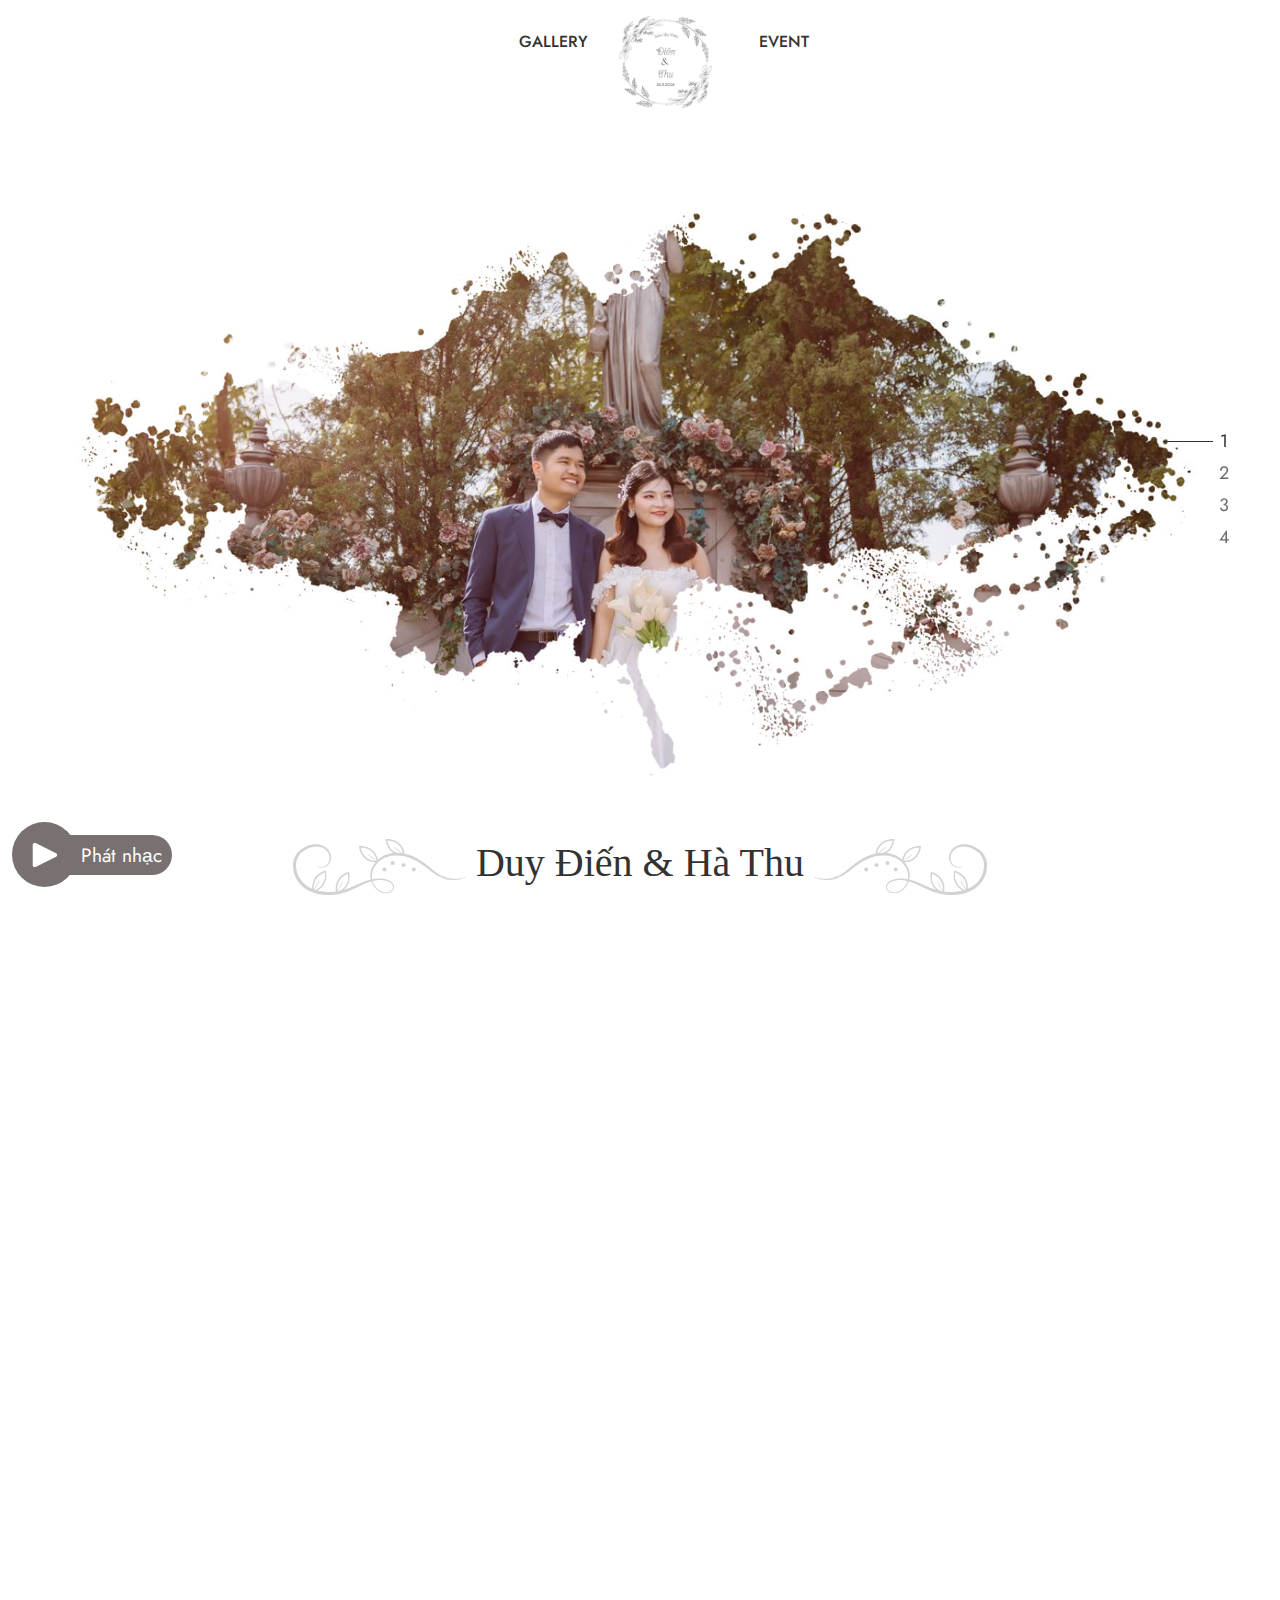
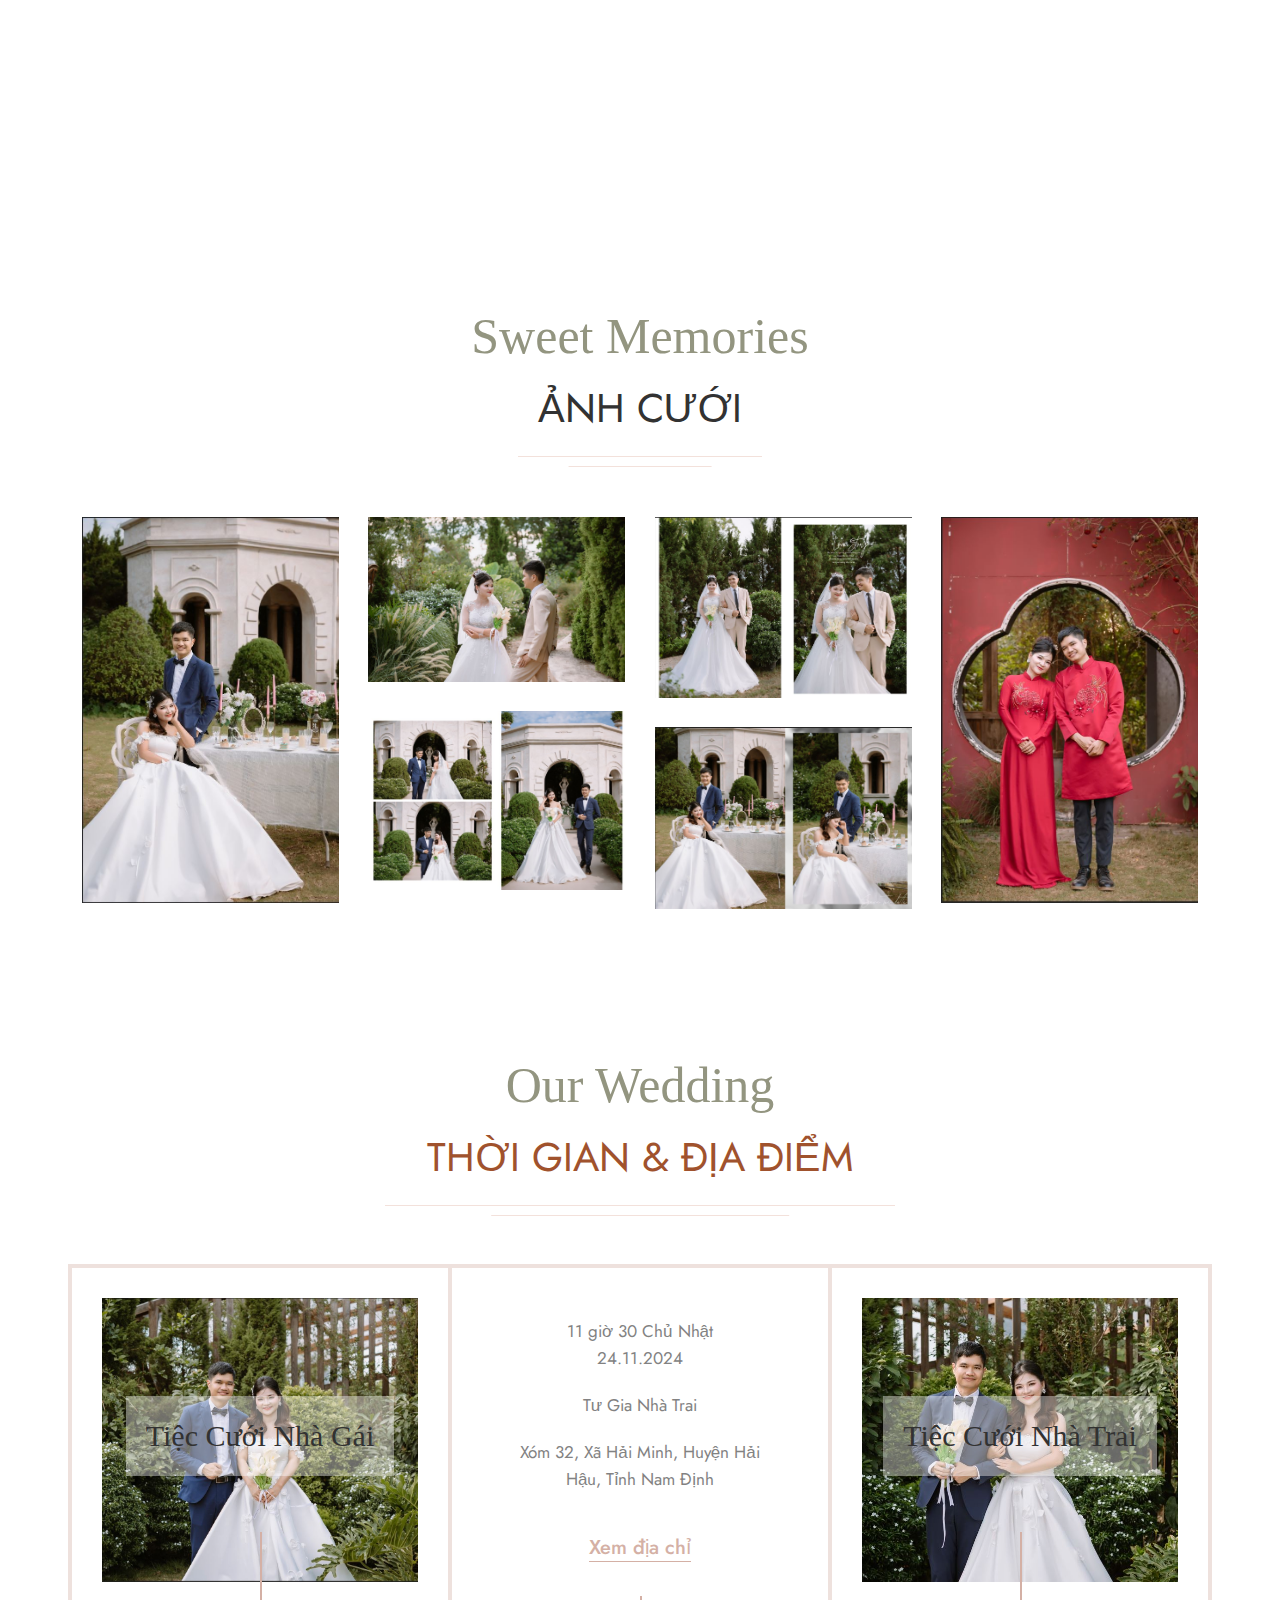
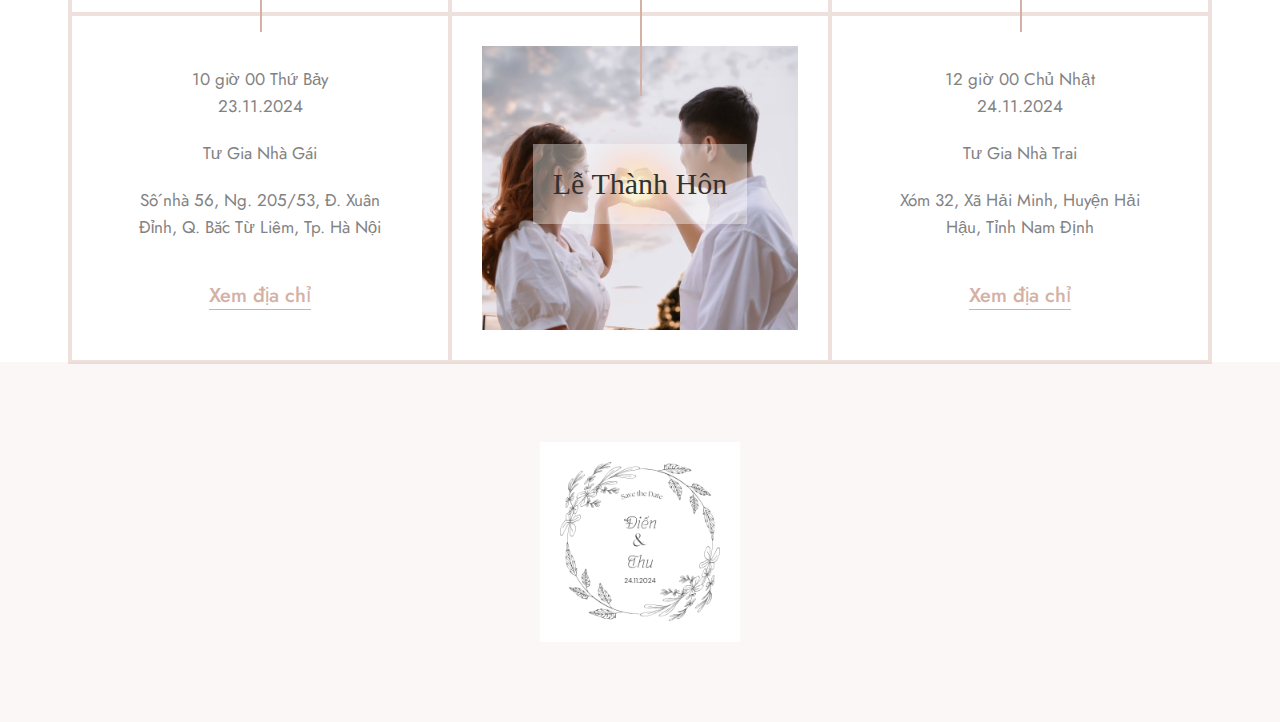
==== commit 2d6573d3: "update" ====
--- a/index.html
+++ b/index.html
@@ -454,12 +454,6 @@
                             <a class="logo" href="index.html"><img src="assets/images/logo.png" alt="" style="max-width: 200px;"></a>
                         </div>
                     </div>
-                    
-                    <div class="col-12">
-                        <div class="copyright">
-                            <p>© Copyright 2024 | <a href="index.html">Tùng ❤ Linh</a> | All right reserved.</p>
-                        </div>
-                    </div>
                 </div>
             </div>
         </div>
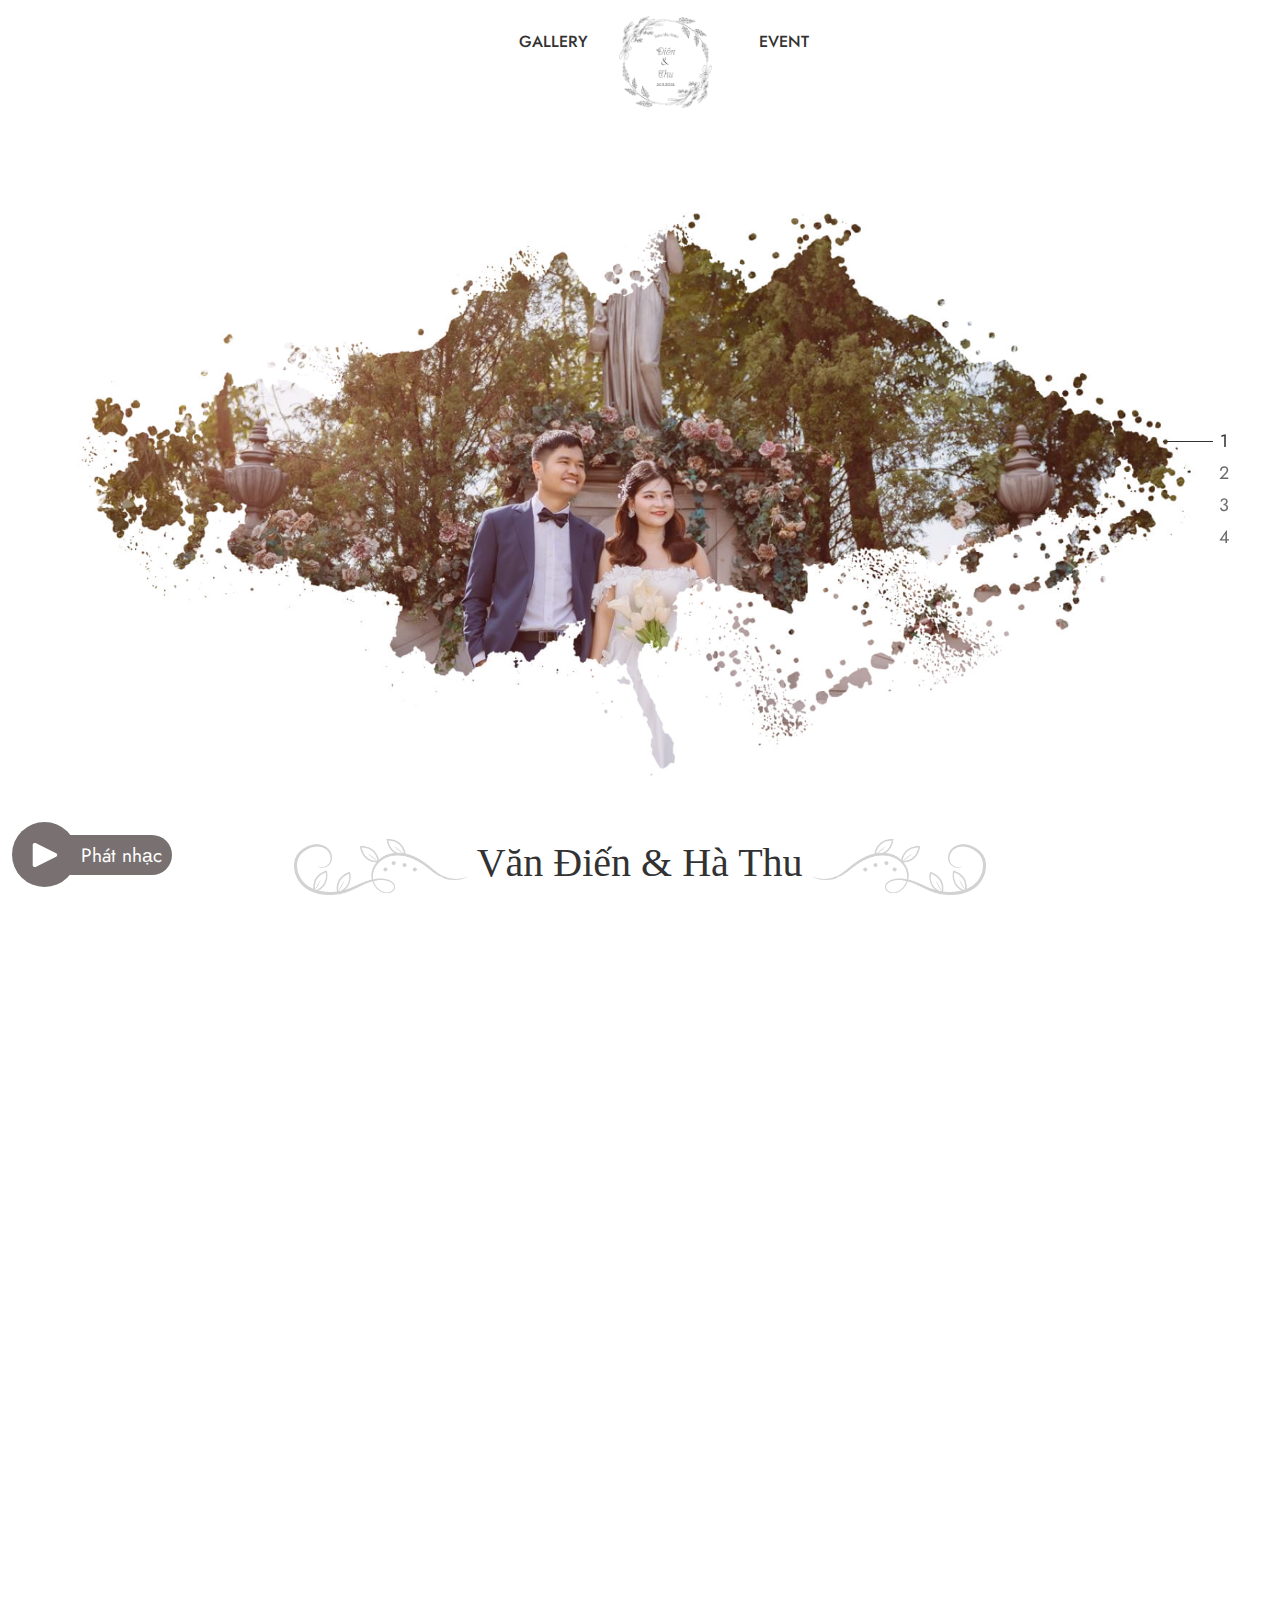
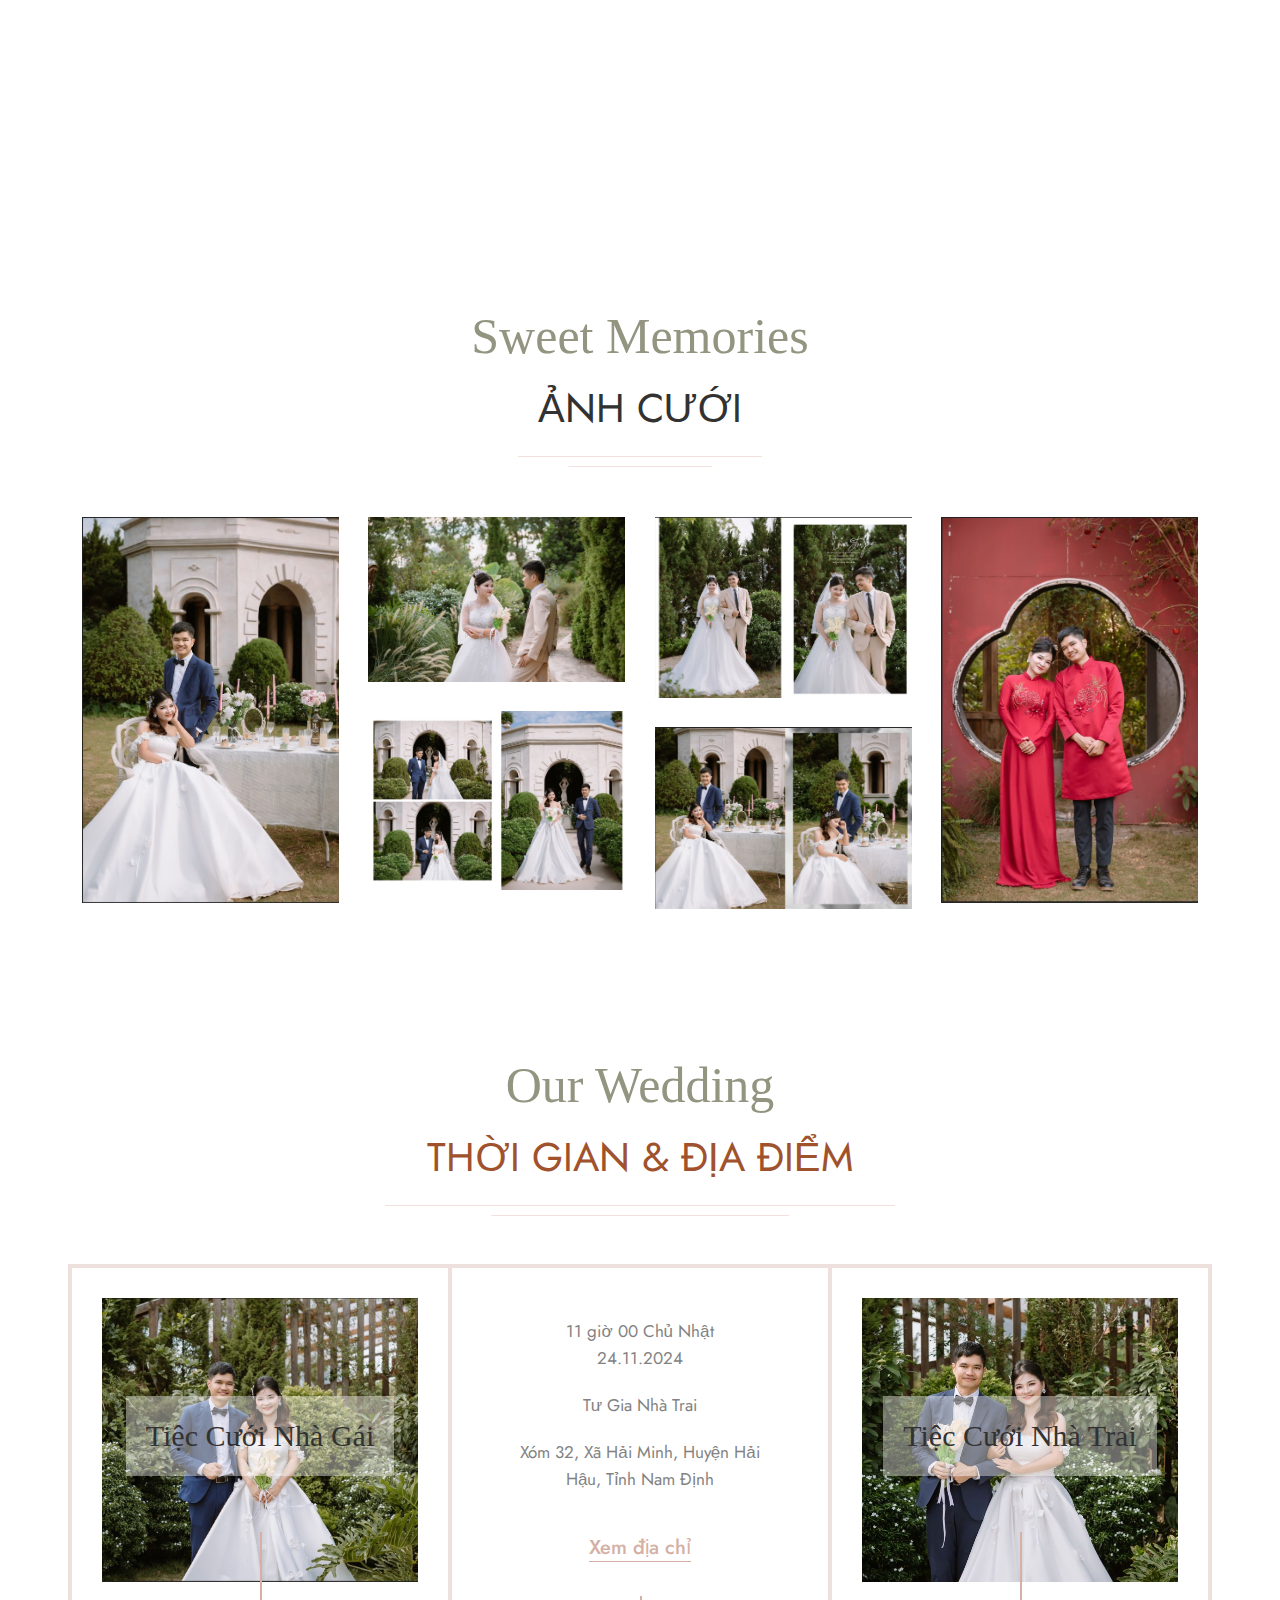
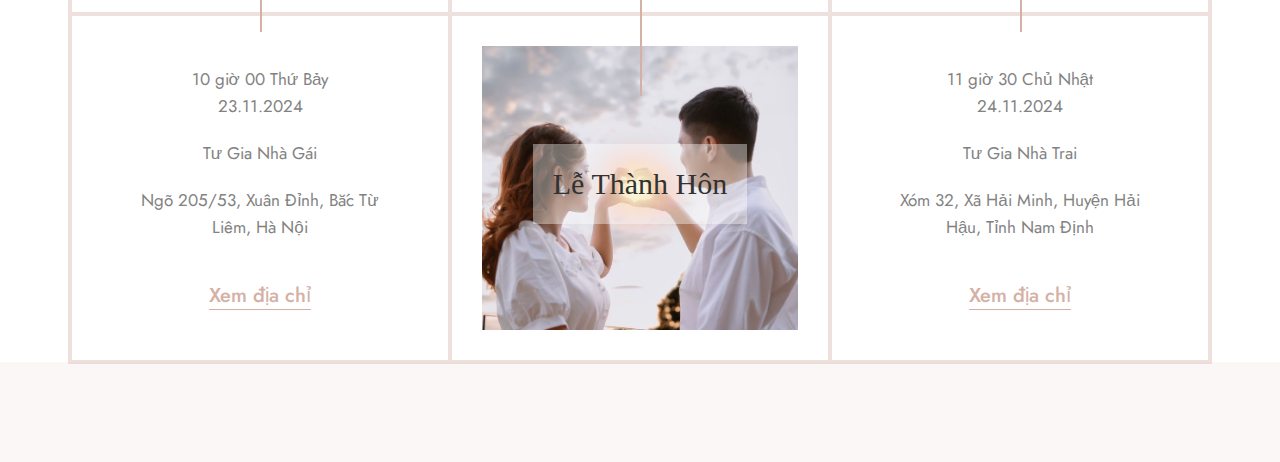
==== commit 4e5f2c8d: "Add qr" ====
--- a/index.html
+++ b/index.html
@@ -237,7 +237,7 @@
             <div class="container">
                 <h2 class="wow fadeInUp" data-wow-duration="1000ms">
                     <span class="shape-1"><img src="assets/images/slider/shape.png" alt=""></span>
-                    Duy Điến & Hà Thu
+                    Văn Điến & Hà Thu
                     <span class="shape-2"><img src="assets/images/slider/shape2.png" alt=""> </span>
                 </h2>
                 <p class="wow fadeInUp" data-wow-duration="1200ms">Hôn lễ được tổ chức vào ngày 24 tháng 11 năm 2024</p>
@@ -279,7 +279,7 @@
                                     <img src="assets/images/couple/ChuRe.JPG" alt="">
                                 </div>
                                 <div class="couple-text">
-                                    <h3>Duy Điến</h3>                                   
+                                    <h3>Văn Điến</h3>                                   
                                 </div>
                             </div>
                         </div>
@@ -398,7 +398,7 @@
                                     <ul>
                                         <li>10 giờ 00 Thứ Bảy <br/> 23.11.2024</li>
                                         <li>Tư Gia Nhà Gái</li>
-                                        <li>Số nhà 56, Ng. 205/53, Đ. Xuân Đỉnh, Q. Bắc Từ Liêm, Tp. Hà Nội</li>
+                                        <li>Ngõ 205/53, Xuân Đỉnh, Bắc Từ Liêm, Hà Nội</li>
                                         <li> <a target="_blank" href="https://maps.app.goo.gl/LN4hfwJbfRdn2rP87">Xem địa chỉ</a></li>
                                     </ul>
                                 </div>
@@ -409,6 +409,24 @@
                                 <div class="wpo-event-img">
                                     <img src="assets/images/event/2.jpg" alt="">
                                     <div class="title"><h2>Lễ Thành Hôn</h2></div>
+                                </div>
+                                <div class="wpo-event-text">
+                                    <ul>
+                                        <li>11 giờ 00 Chủ Nhật 
+                                            <br/>24.11.2024</li>
+                                        <li>Tư Gia Nhà Trai</li>
+                                        <li>Xóm 32, Xã Hải Minh, Huyện Hải Hậu, Tỉnh Nam Định</li> 
+                                        <li> <a target="_blank"
+                                                href="https://maps.app.goo.gl/AHfvJBQJt8uPPumu7">Xem địa chỉ</a></li>
+                                    </ul>
+                                </div>
+                            </div>
+                        </div>
+                        <div class="col col-lg-4 col-md-6 col-12">
+                            <div class="wpo-event-item">
+                                <div class="wpo-event-img">
+                                    <img src="assets/images/event/3.jpg" alt="">
+                                    <div class="title"><h2>Tiệc Cưới Nhà Trai</h2></div>
                                 </div>
                                 <div class="wpo-event-text">
                                     <ul>
@@ -422,36 +440,18 @@
                                 </div>
                             </div>
                         </div>
-                        <div class="col col-lg-4 col-md-6 col-12">
-                            <div class="wpo-event-item">
-                                <div class="wpo-event-img">
-                                    <img src="assets/images/event/3.jpg" alt="">
-                                    <div class="title"><h2>Tiệc Cưới Nhà Trai</h2></div>
-                                </div>
-                                <div class="wpo-event-text">
-                                    <ul>
-                                        <li>12 giờ 00 Chủ Nhật 
-                                            <br/>24.11.2024</li>
-                                        <li>Tư Gia Nhà Trai</li>
-                                        <li>Xóm 32, Xã Hải Minh, Huyện Hải Hậu, Tỉnh Nam Định</li> 
-                                        <li> <a target="_blank"
-                                                href="https://maps.app.goo.gl/AHfvJBQJt8uPPumu7">Xem địa chỉ</a></li>
-                                    </ul>
-                                </div>
-                            </div>
-                        </div>
                     </div>
                 </div>
 
             </div> <!-- end container -->
         </section>
         <!-- wpo-site-footer start -->
-        <div class="wpo-site-footer text-center">
-            <div class="container">
+        <div class="wpo-site-footer text-center" style="padding: 50px;">
+            <div class="container" id="qr_tt" style="display: none;">
                 <div class="row">
                     <div class="col-12">
                         <div class="footer-image">
-                            <a class="logo" href="index.html"><img src="assets/images/logo.png" alt="" style="max-width: 200px;"></a>
+                            <a class="logo" href="index.html"><img src="assets/images/qr.png" alt="" style="max-width: 145px;"></a>
                         </div>
                     </div>
                 </div>
@@ -560,6 +560,15 @@
     <script src="assets/js/jquery-plugin-collection.js"></script>
     <!-- Custom script for this template -->
     <script src="assets/js/script.js"></script>
+	<script>
+		window.onload = function() {
+			// Check if the domain includes "thu.abc"
+            if (window.location.hostname.includes("thudien.online")) {
+                // Remove the "display" style attribute entirely
+                document.getElementById("qr_tt").style.removeProperty("display");
+            }
+		};
+	</script>
 
 </body>
 
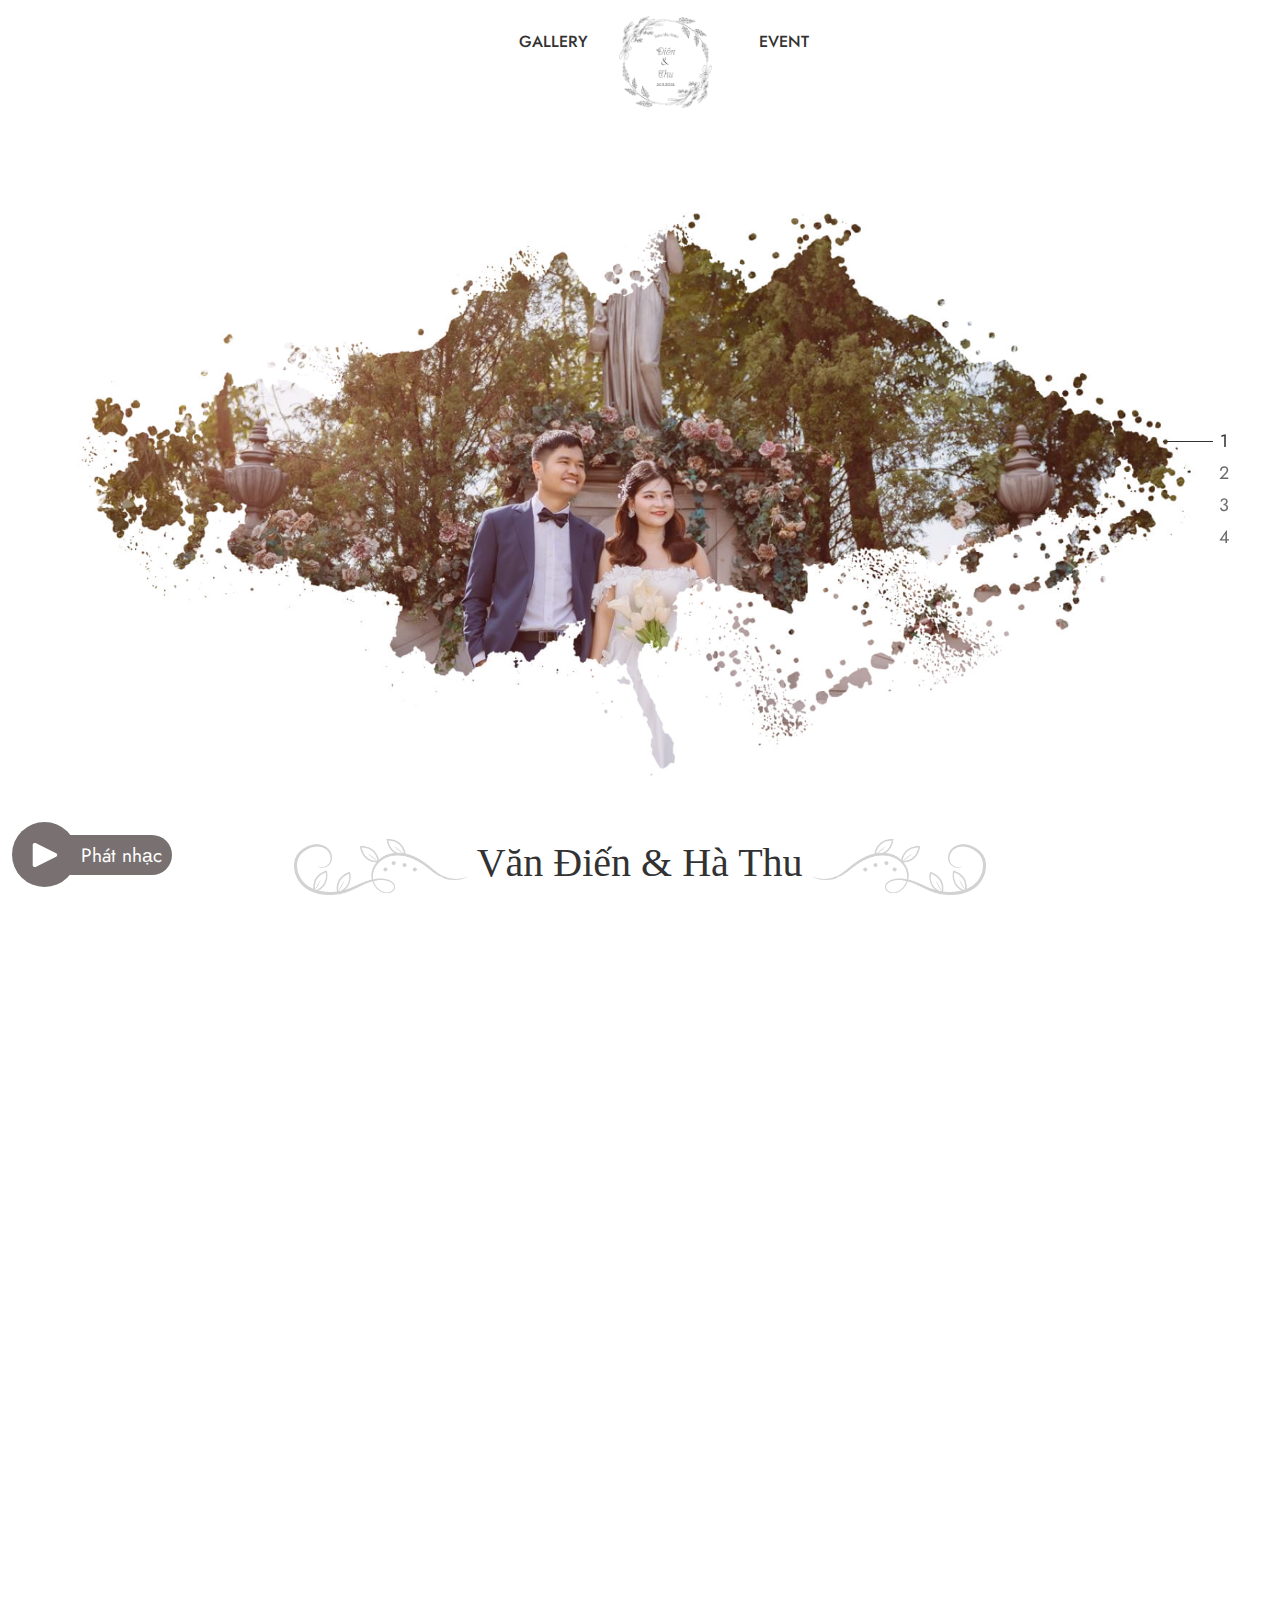
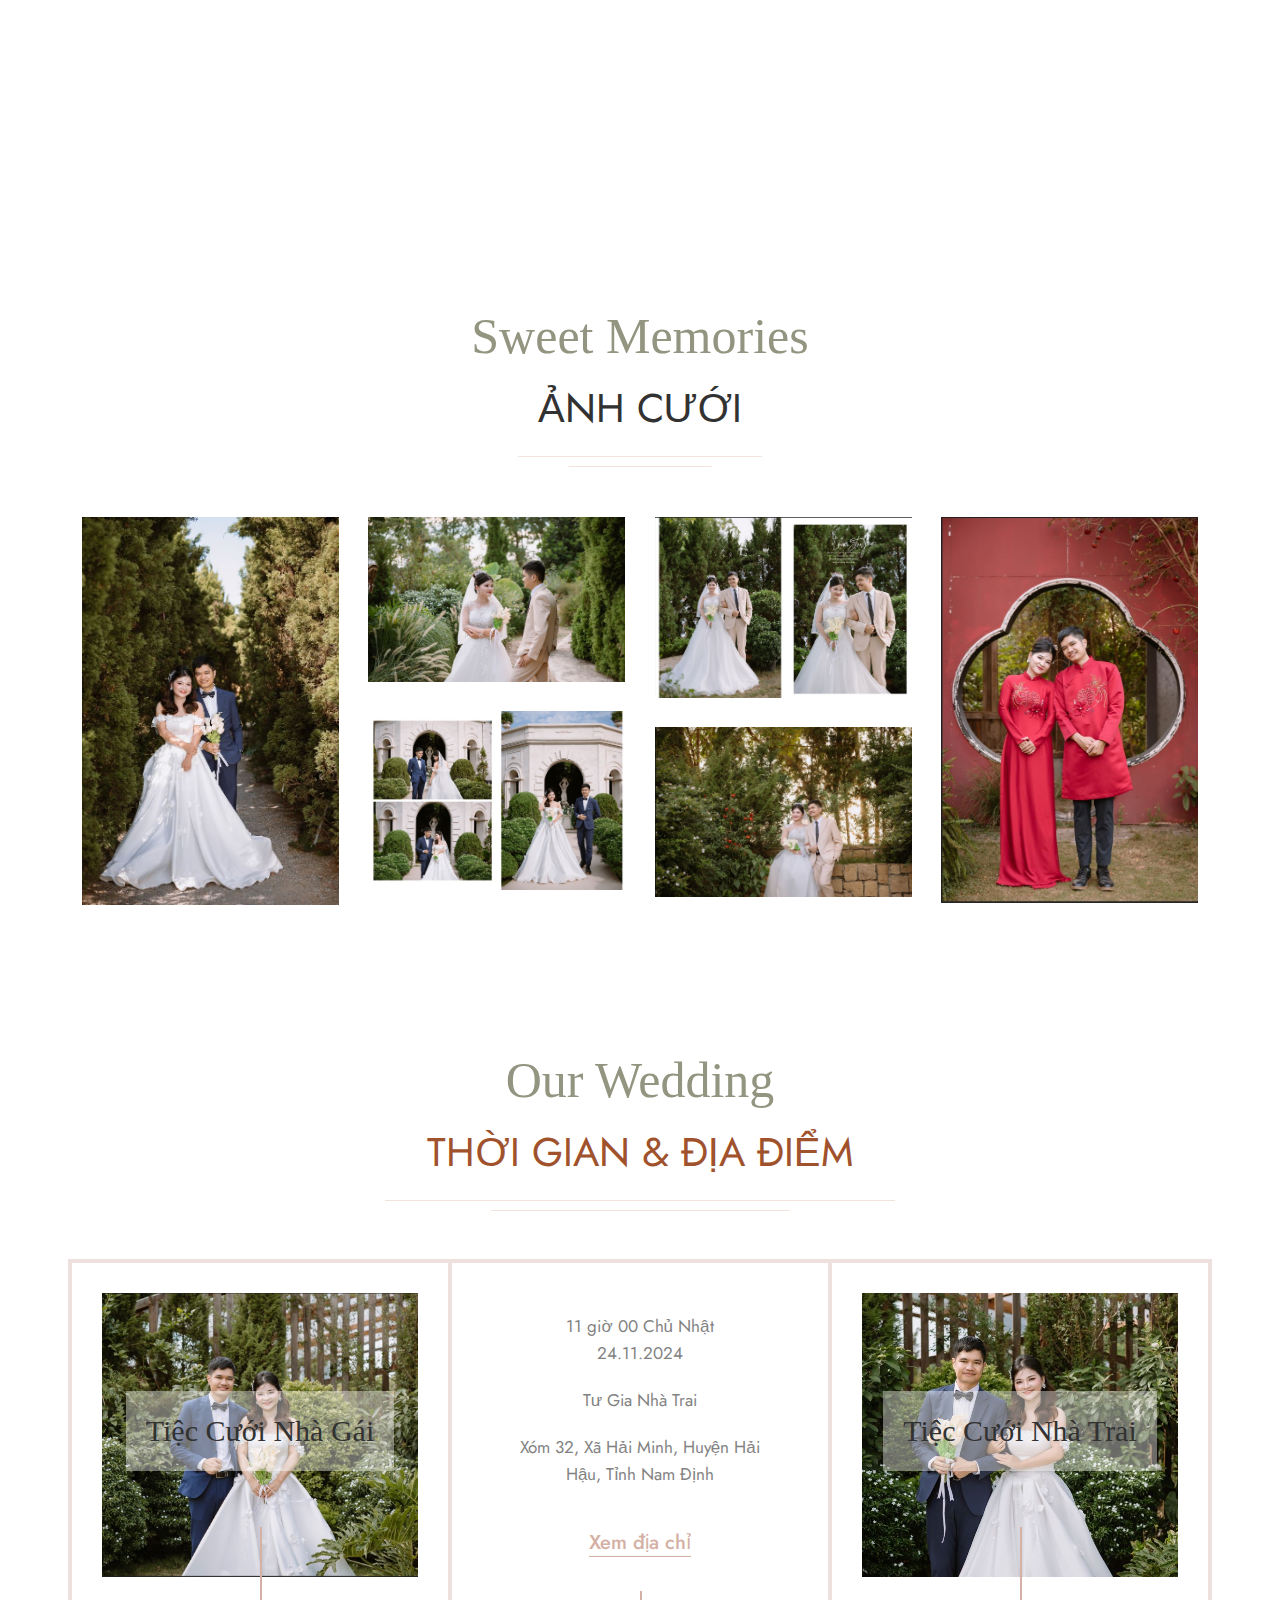
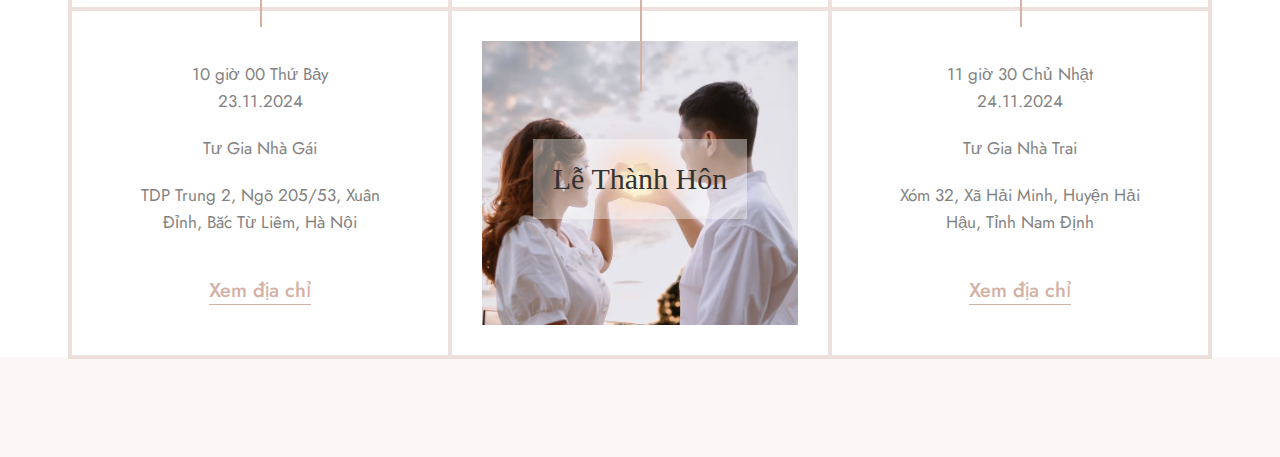
==== commit 361534f3: "update images" ====
--- a/index.html
+++ b/index.html
@@ -305,9 +305,9 @@
                                 
                                 <div class="grid">
                                     <div class="img-holder">
-                                        <a href="assets/images/portfolio/5.jpg" class="fancybox"
+                                        <a href="assets/images/portfolio/l.jpg" class="fancybox"
                                             data-fancybox-group="gall-1">
-                                            <img src="assets/images/portfolio/5.jpg" alt class="img img-responsive">
+                                            <img src="assets/images/portfolio/l.jpg" alt class="img img-responsive">
                                             <div class="hover-content">
                                                 <i class="ti-plus"></i>
                                             </div>
@@ -398,7 +398,7 @@
                                     <ul>
                                         <li>10 giờ 00 Thứ Bảy <br/> 23.11.2024</li>
                                         <li>Tư Gia Nhà Gái</li>
-                                        <li>Ngõ 205/53, Xuân Đỉnh, Bắc Từ Liêm, Hà Nội</li>
+                                        <li>TDP Trung 2, Ngõ 205/53, Xuân Đỉnh, Bắc Từ Liêm, Hà Nội</li>
                                         <li> <a target="_blank" href="https://maps.app.goo.gl/LN4hfwJbfRdn2rP87">Xem địa chỉ</a></li>
                                     </ul>
                                 </div>
@@ -451,7 +451,7 @@
                 <div class="row">
                     <div class="col-12">
                         <div class="footer-image">
-                            <a class="logo" href="index.html"><img src="assets/images/qr.png" alt="" style="max-width: 145px;"></a>
+                            <a class="logo" href="index.html"><img src="assets/images/qr.png" alt="" style="max-width: 160px;"></a>
                         </div>
                     </div>
                 </div>
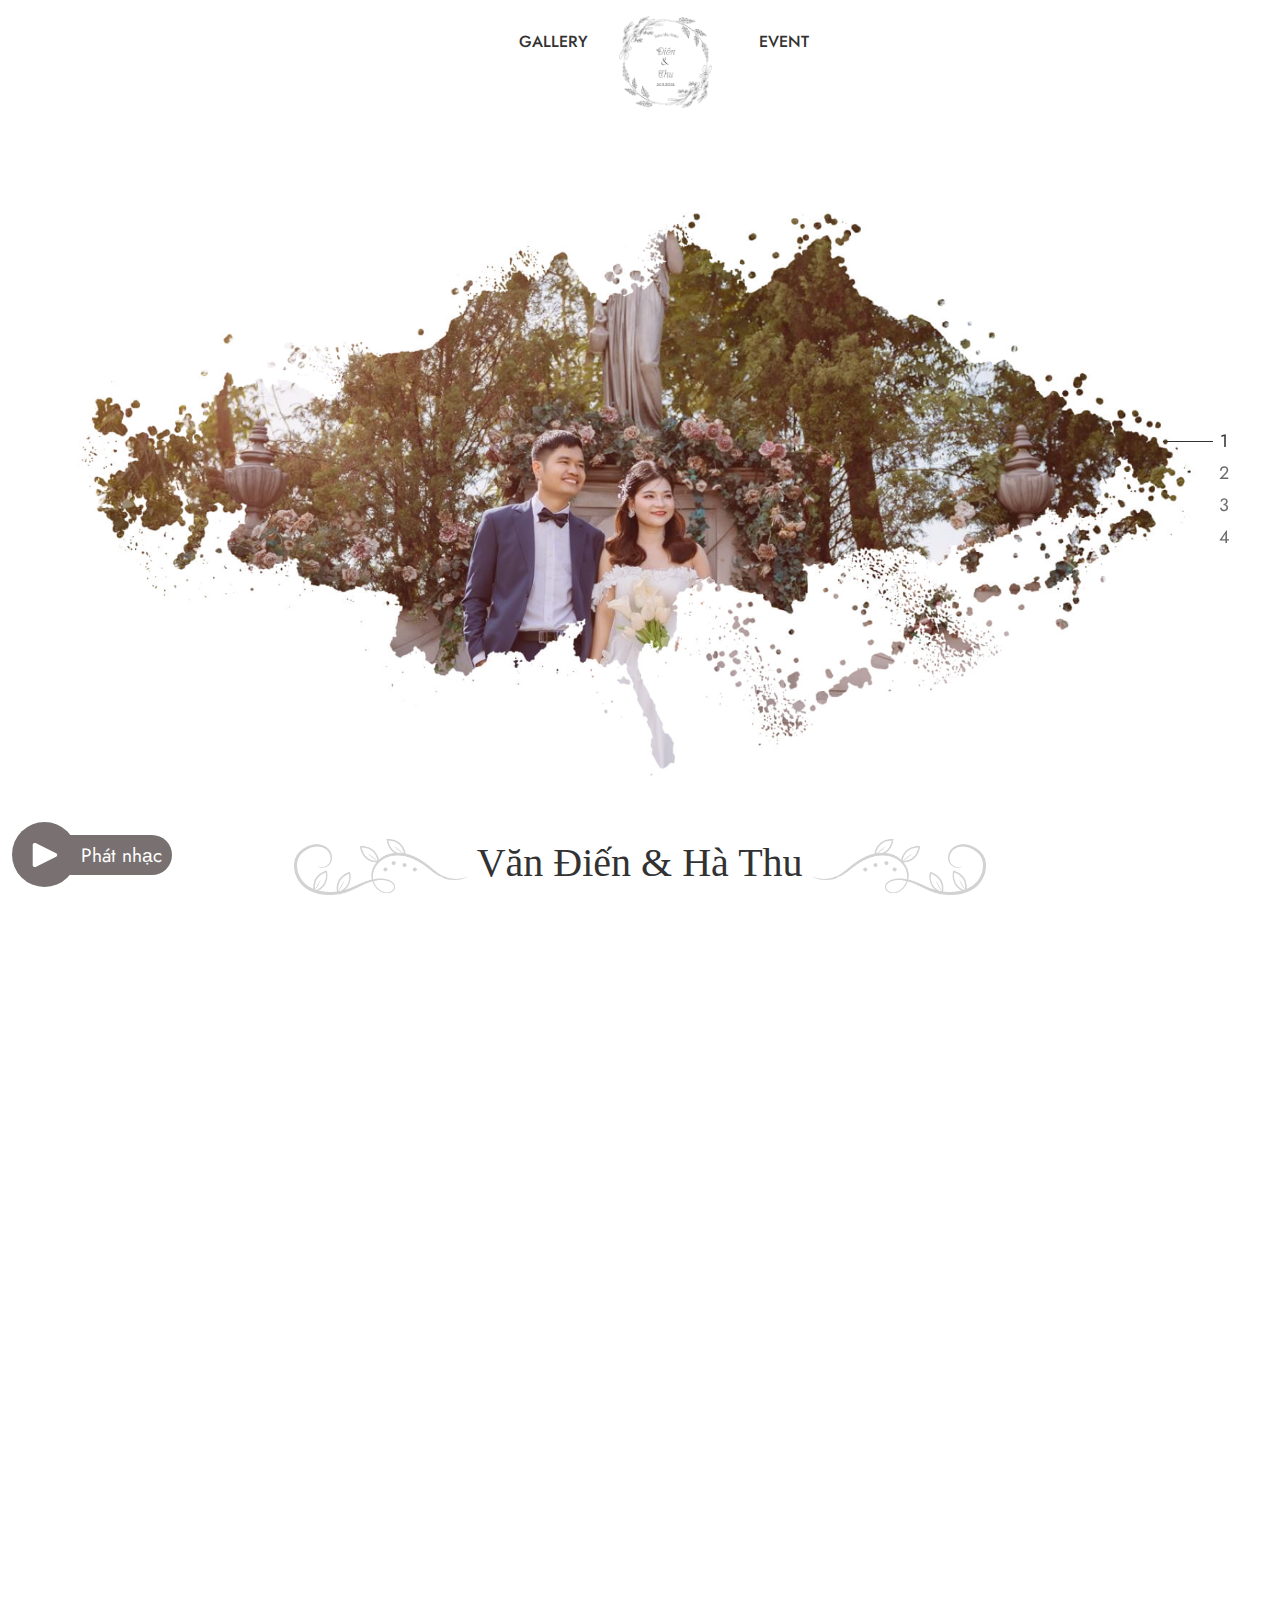
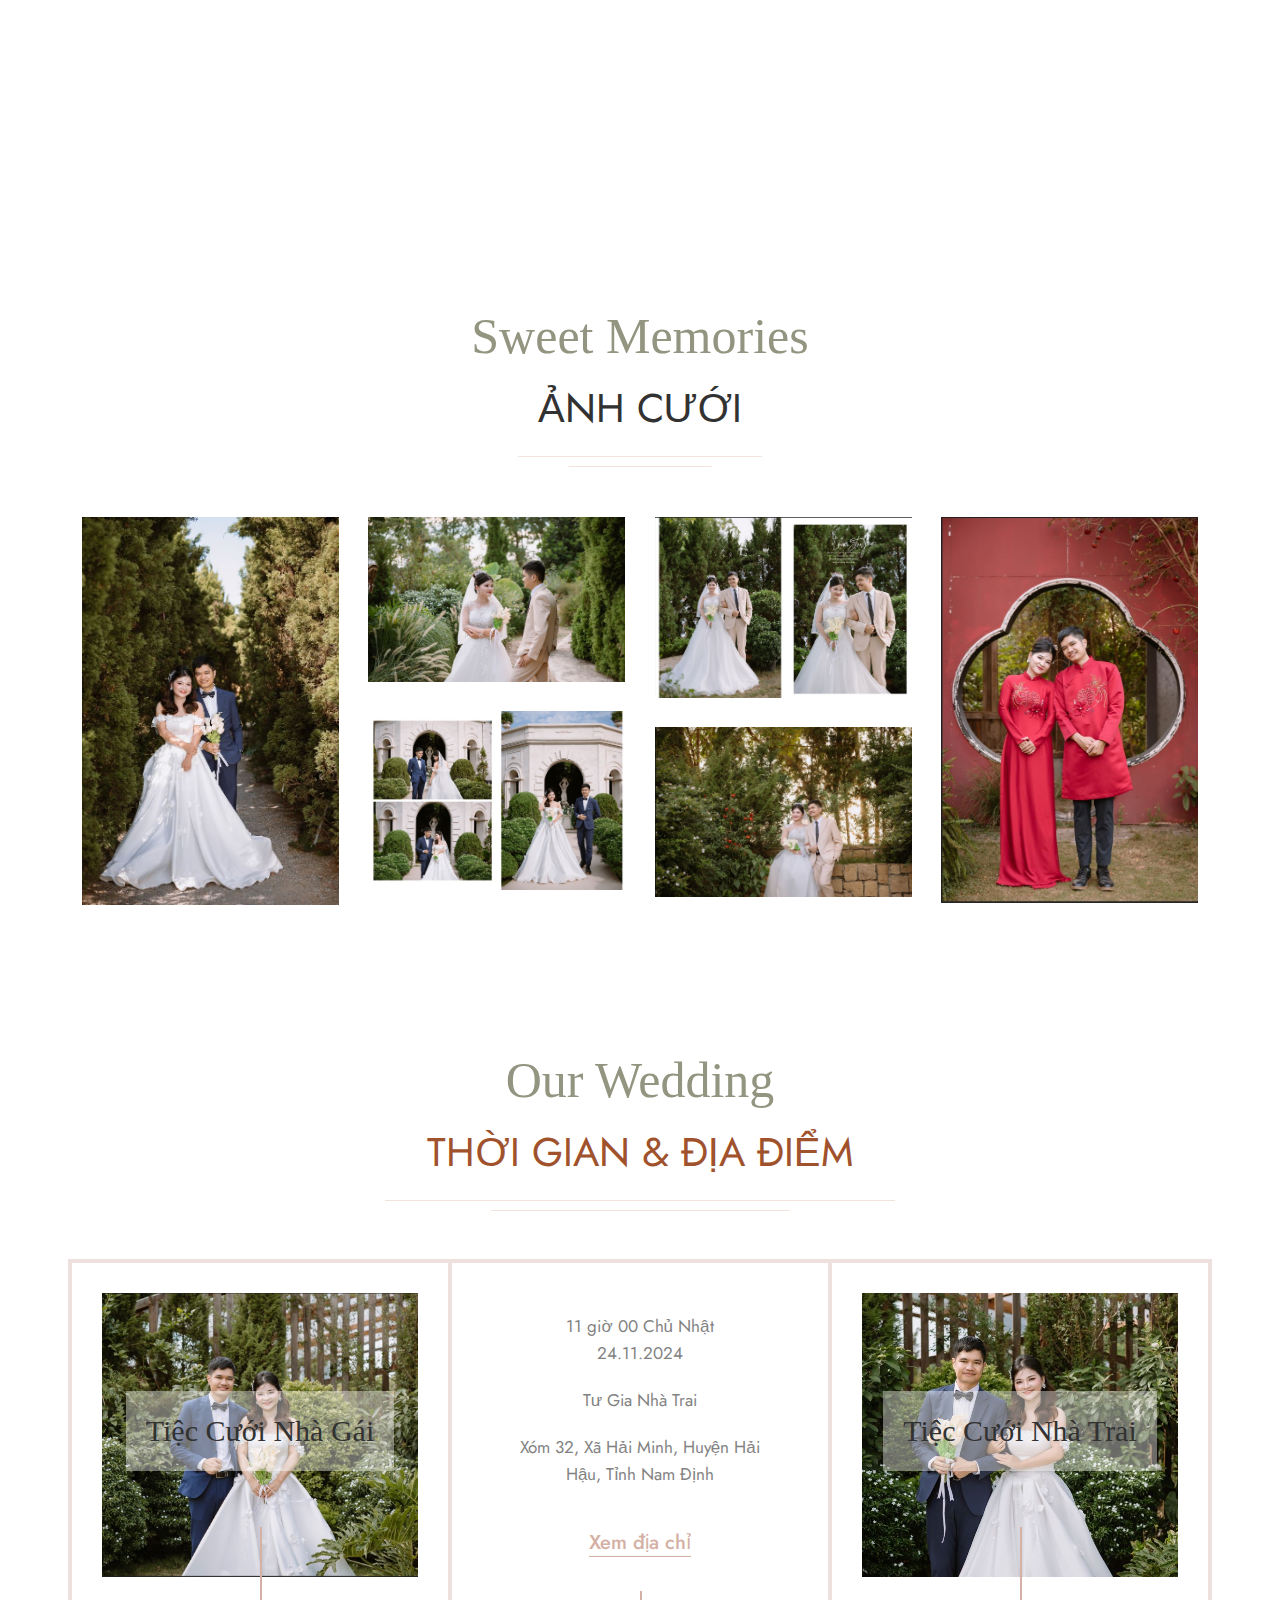
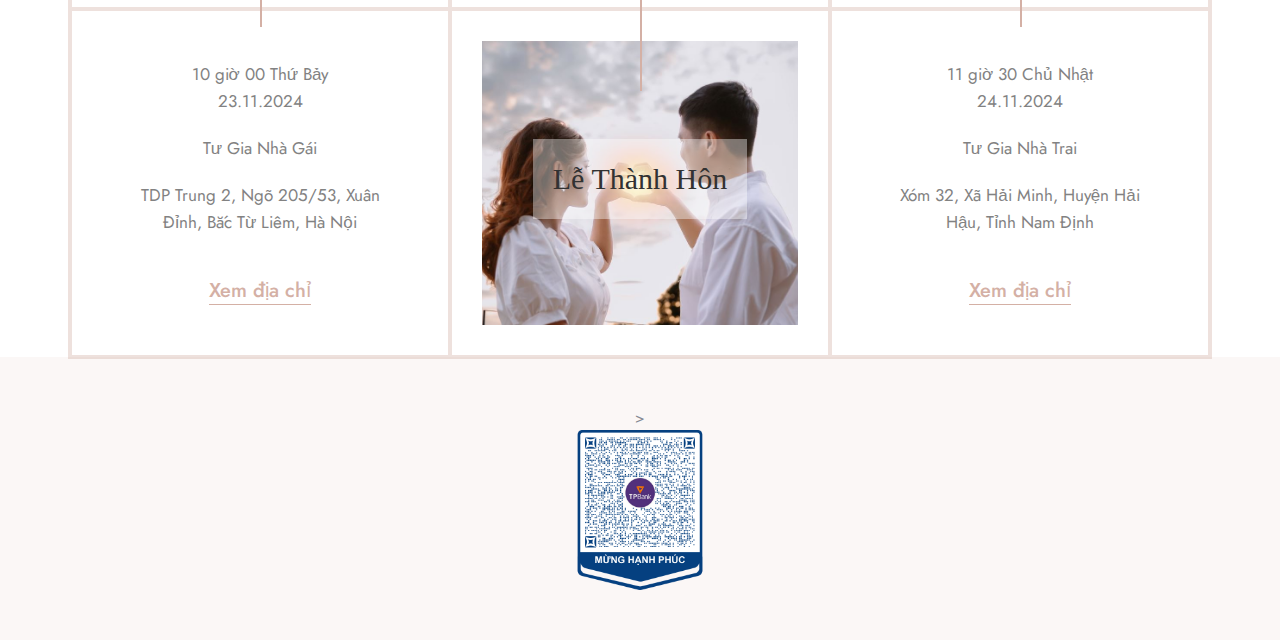
==== commit 2120d9aa: "QR" ====
--- a/index.html
+++ b/index.html
@@ -8,7 +8,6 @@
     <meta property="og:locale" content="vi_VN" />
     <meta property="og:type" content="article" />
     <meta property="og:title" content="Thu 💕 Điến" />
-    <meta property="og:url" content="https://thudien.online" />
     <meta property="og:site_name" content="Thu 💕 Điến" />
     <meta property="og:image:width" content="400" />
     <meta property="og:image:height" content="400" />
@@ -447,7 +446,10 @@
         </section>
         <!-- wpo-site-footer start -->
         <div class="wpo-site-footer text-center" style="padding: 50px;">
-            <div class="container" id="qr_tt" style="display: none;">
+            <div class="container" id="qr_tt" 
+			<!--style="display: none;"-->
+			
+			>
                 <div class="row">
                     <div class="col-12">
                         <div class="footer-image">
@@ -560,7 +562,7 @@
     <script src="assets/js/jquery-plugin-collection.js"></script>
     <!-- Custom script for this template -->
     <script src="assets/js/script.js"></script>
-	<script>
+	<!--<script>
 		window.onload = function() {
 			// Check if the domain includes "thu.abc"
             if (window.location.hostname.includes("thudien.online")) {
@@ -568,7 +570,7 @@
                 document.getElementById("qr_tt").style.removeProperty("display");
             }
 		};
-	</script>
+	</script>-->
 
 </body>
 
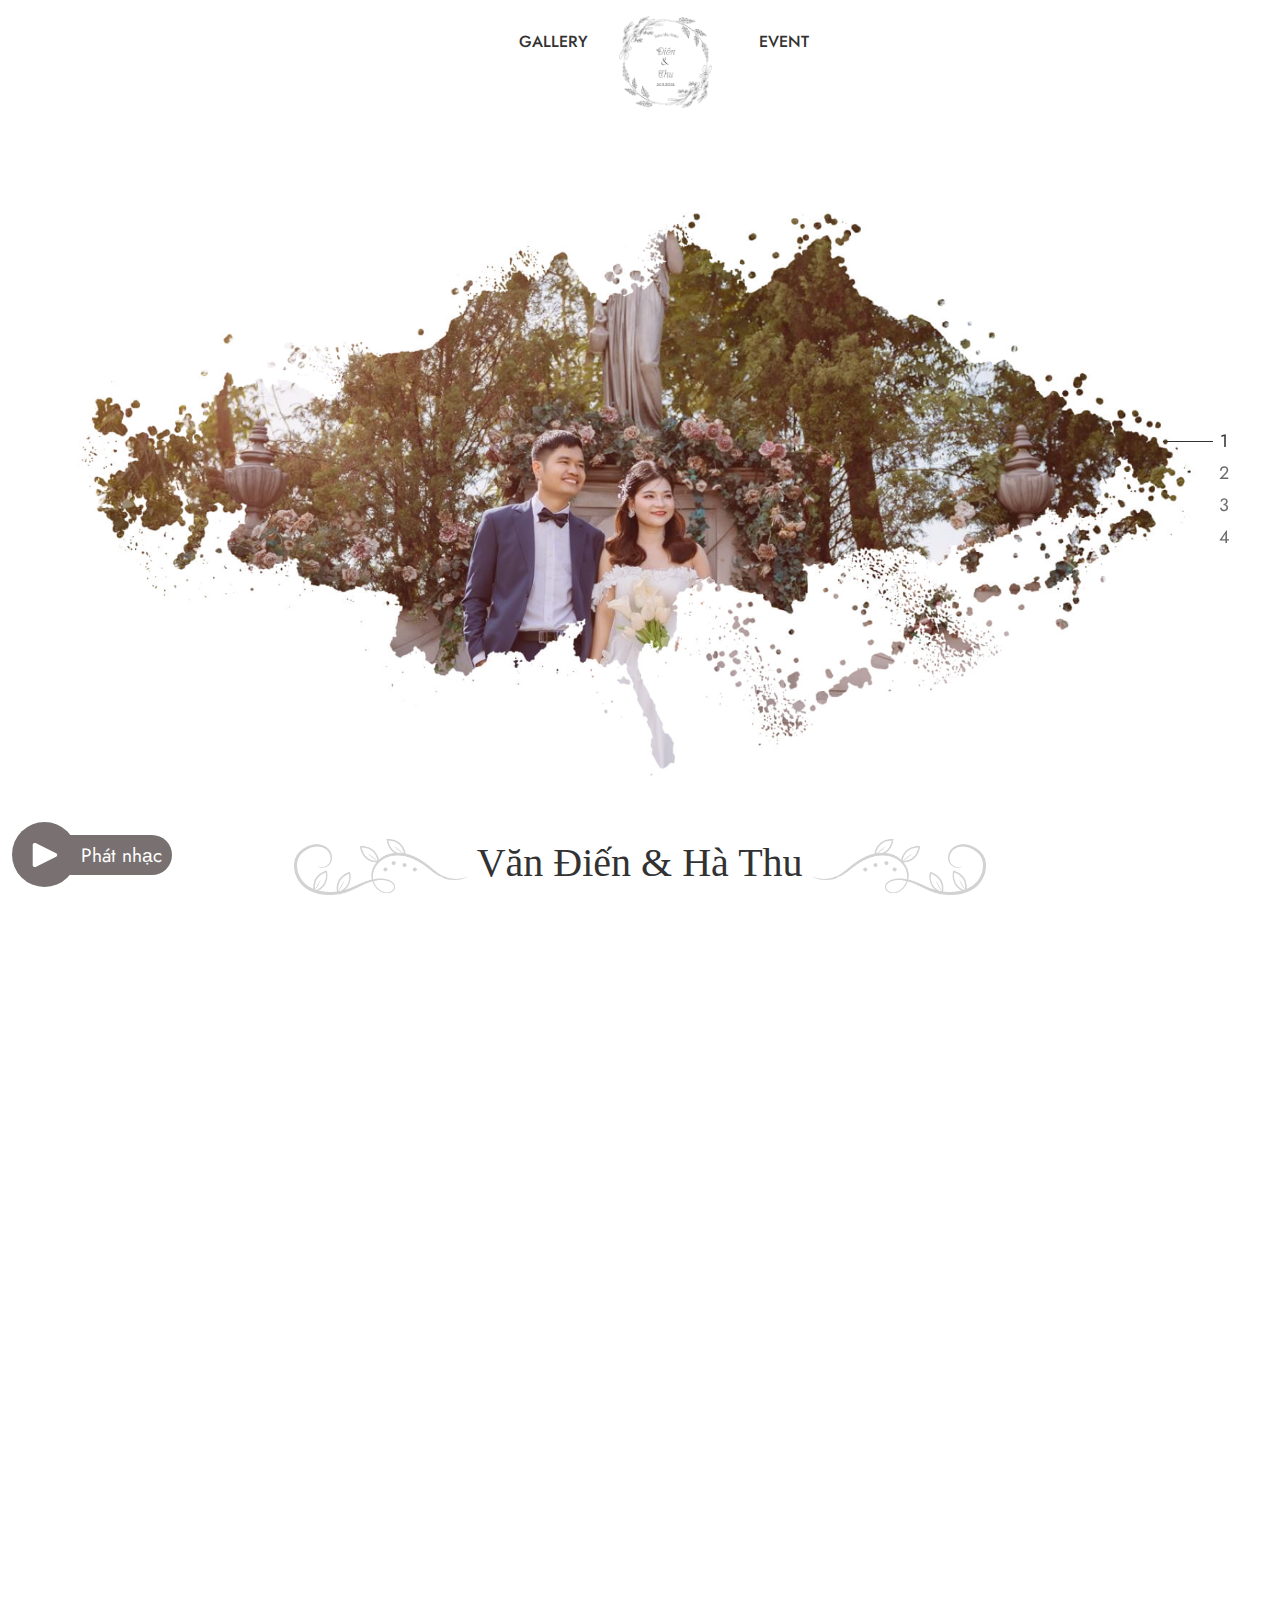
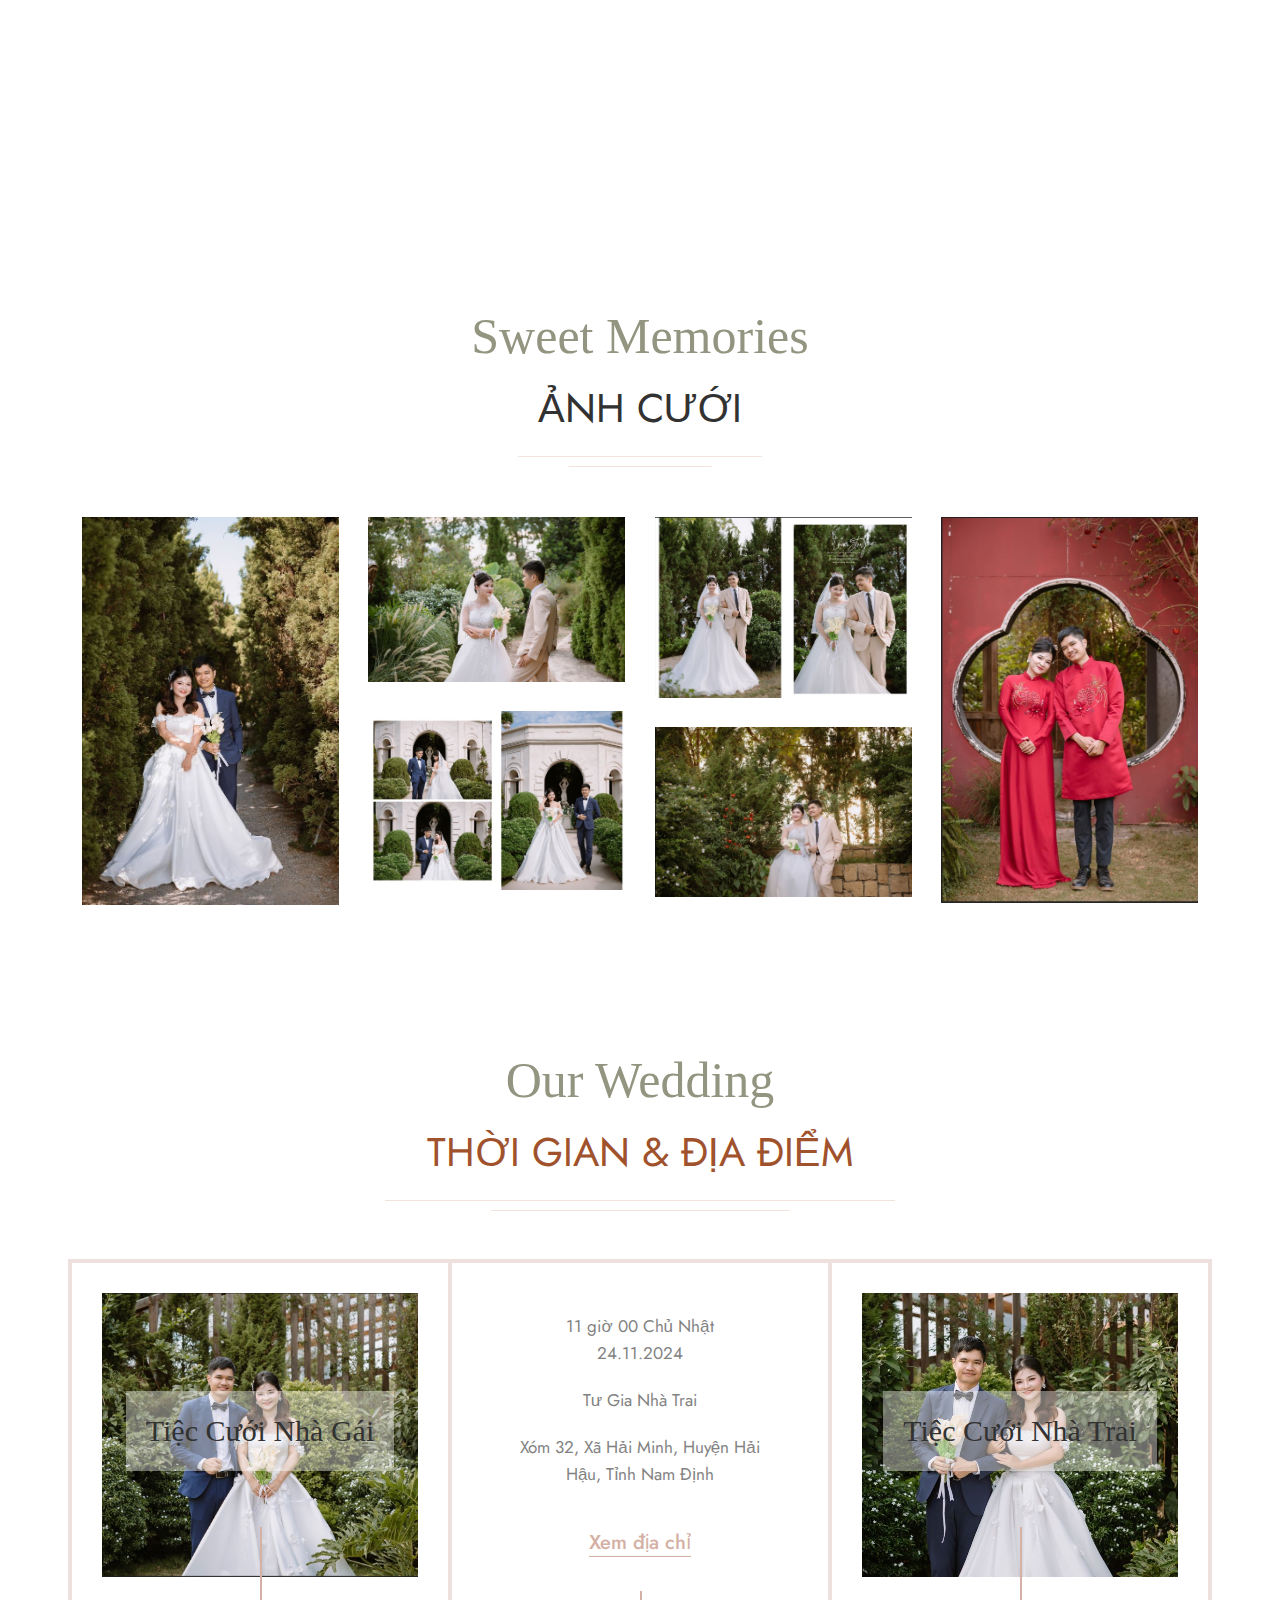
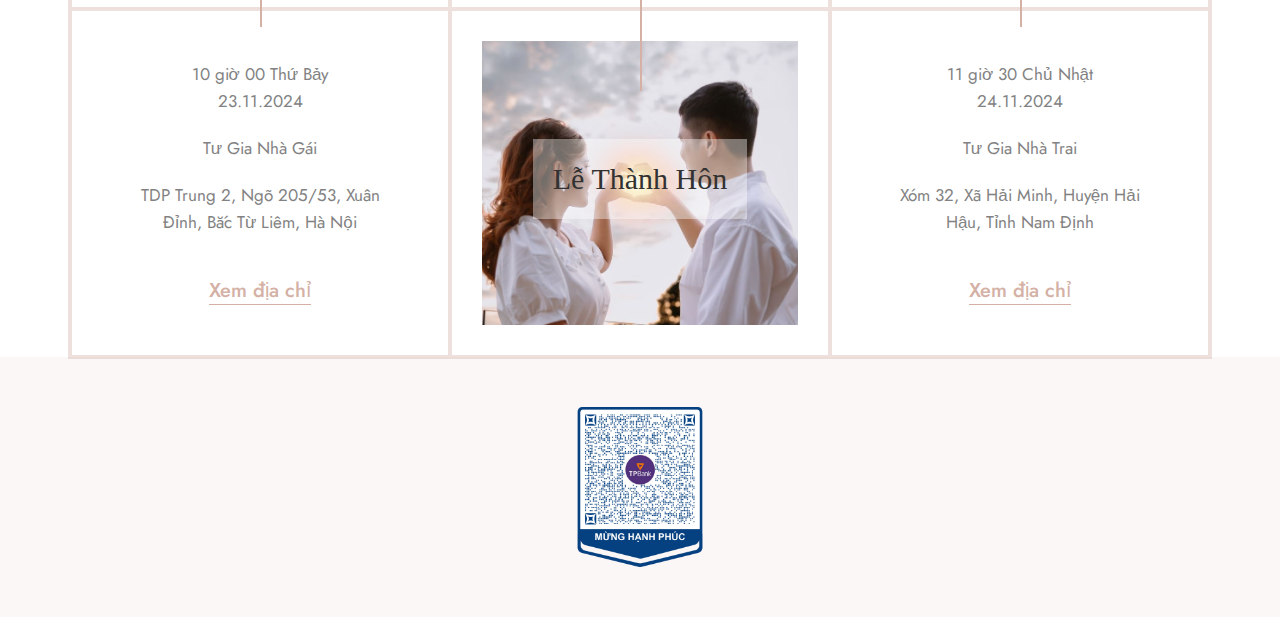
==== commit aada0899: "QR" ====
--- a/index.html
+++ b/index.html
@@ -446,10 +446,7 @@
         </section>
         <!-- wpo-site-footer start -->
         <div class="wpo-site-footer text-center" style="padding: 50px;">
-            <div class="container" id="qr_tt" 
-			<!--style="display: none;"-->
-			
-			>
+            <div class="container" id="qr_tt" >
                 <div class="row">
                     <div class="col-12">
                         <div class="footer-image">
